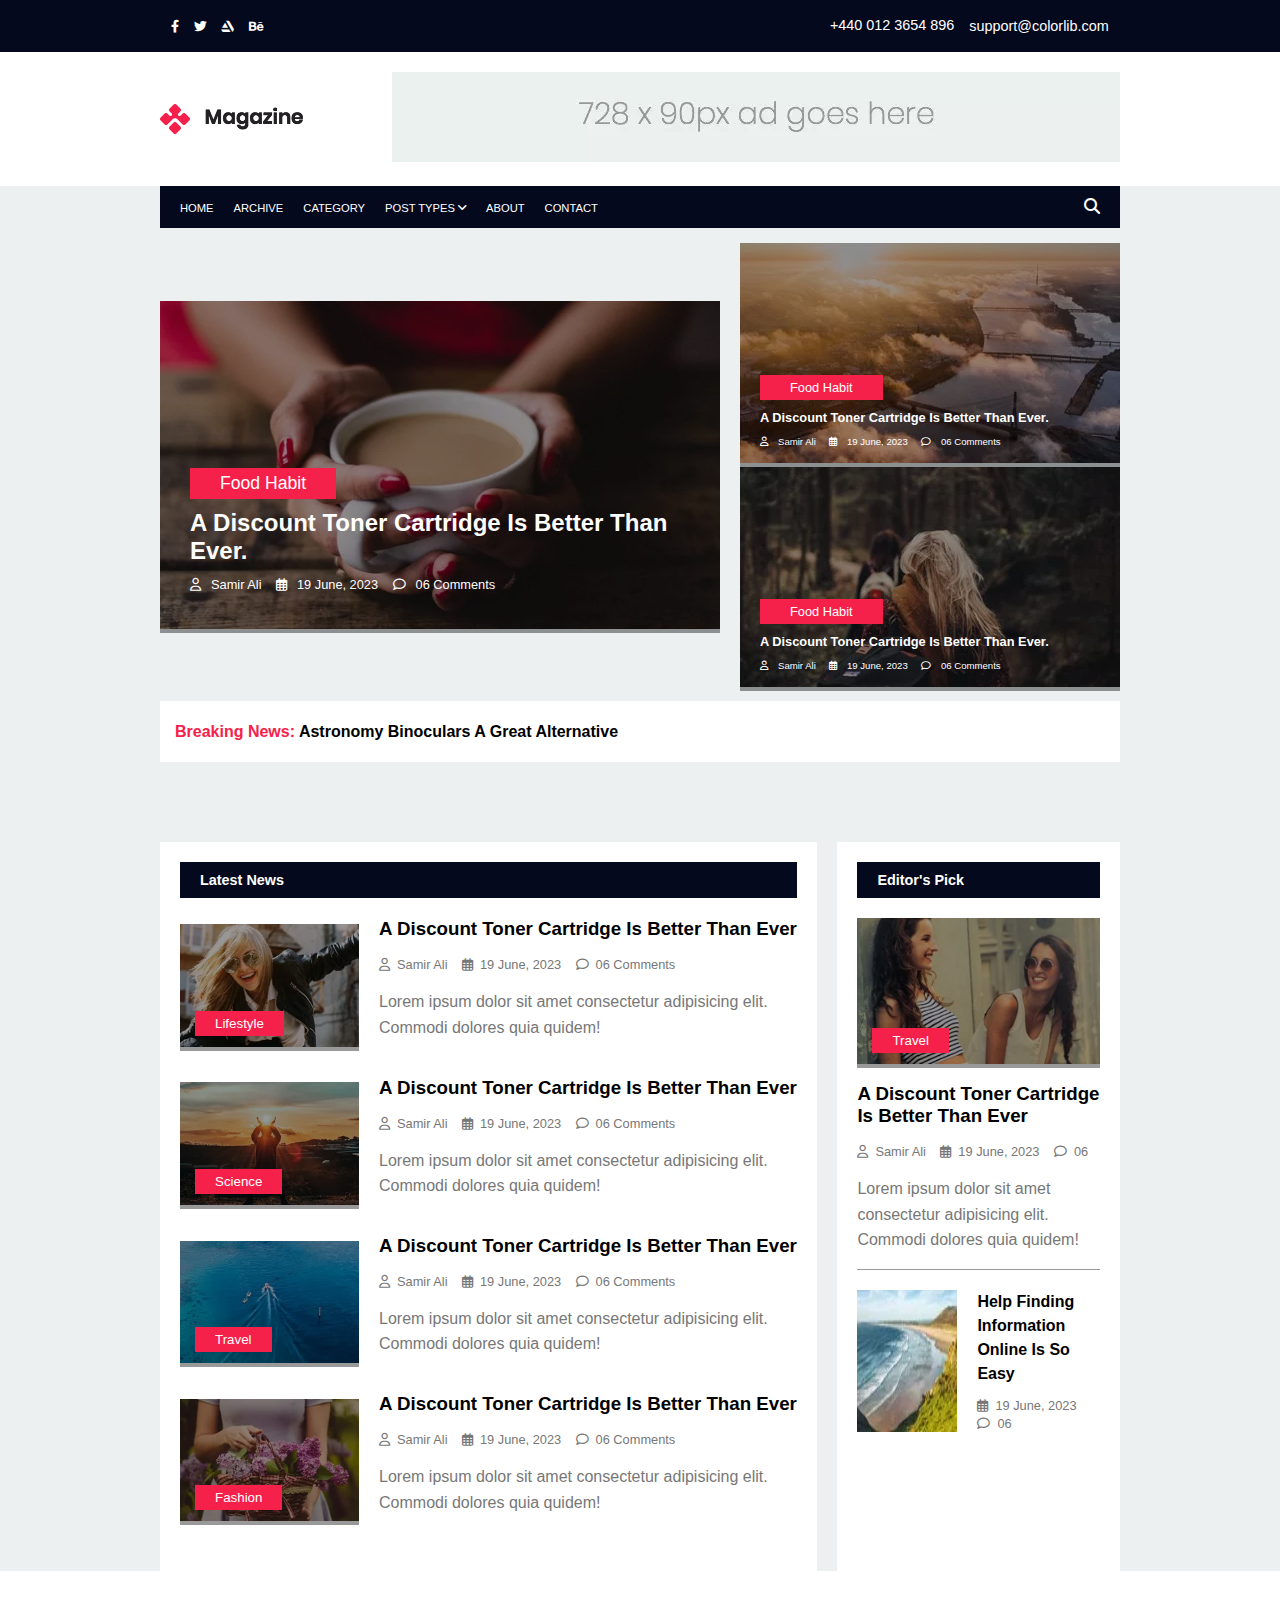
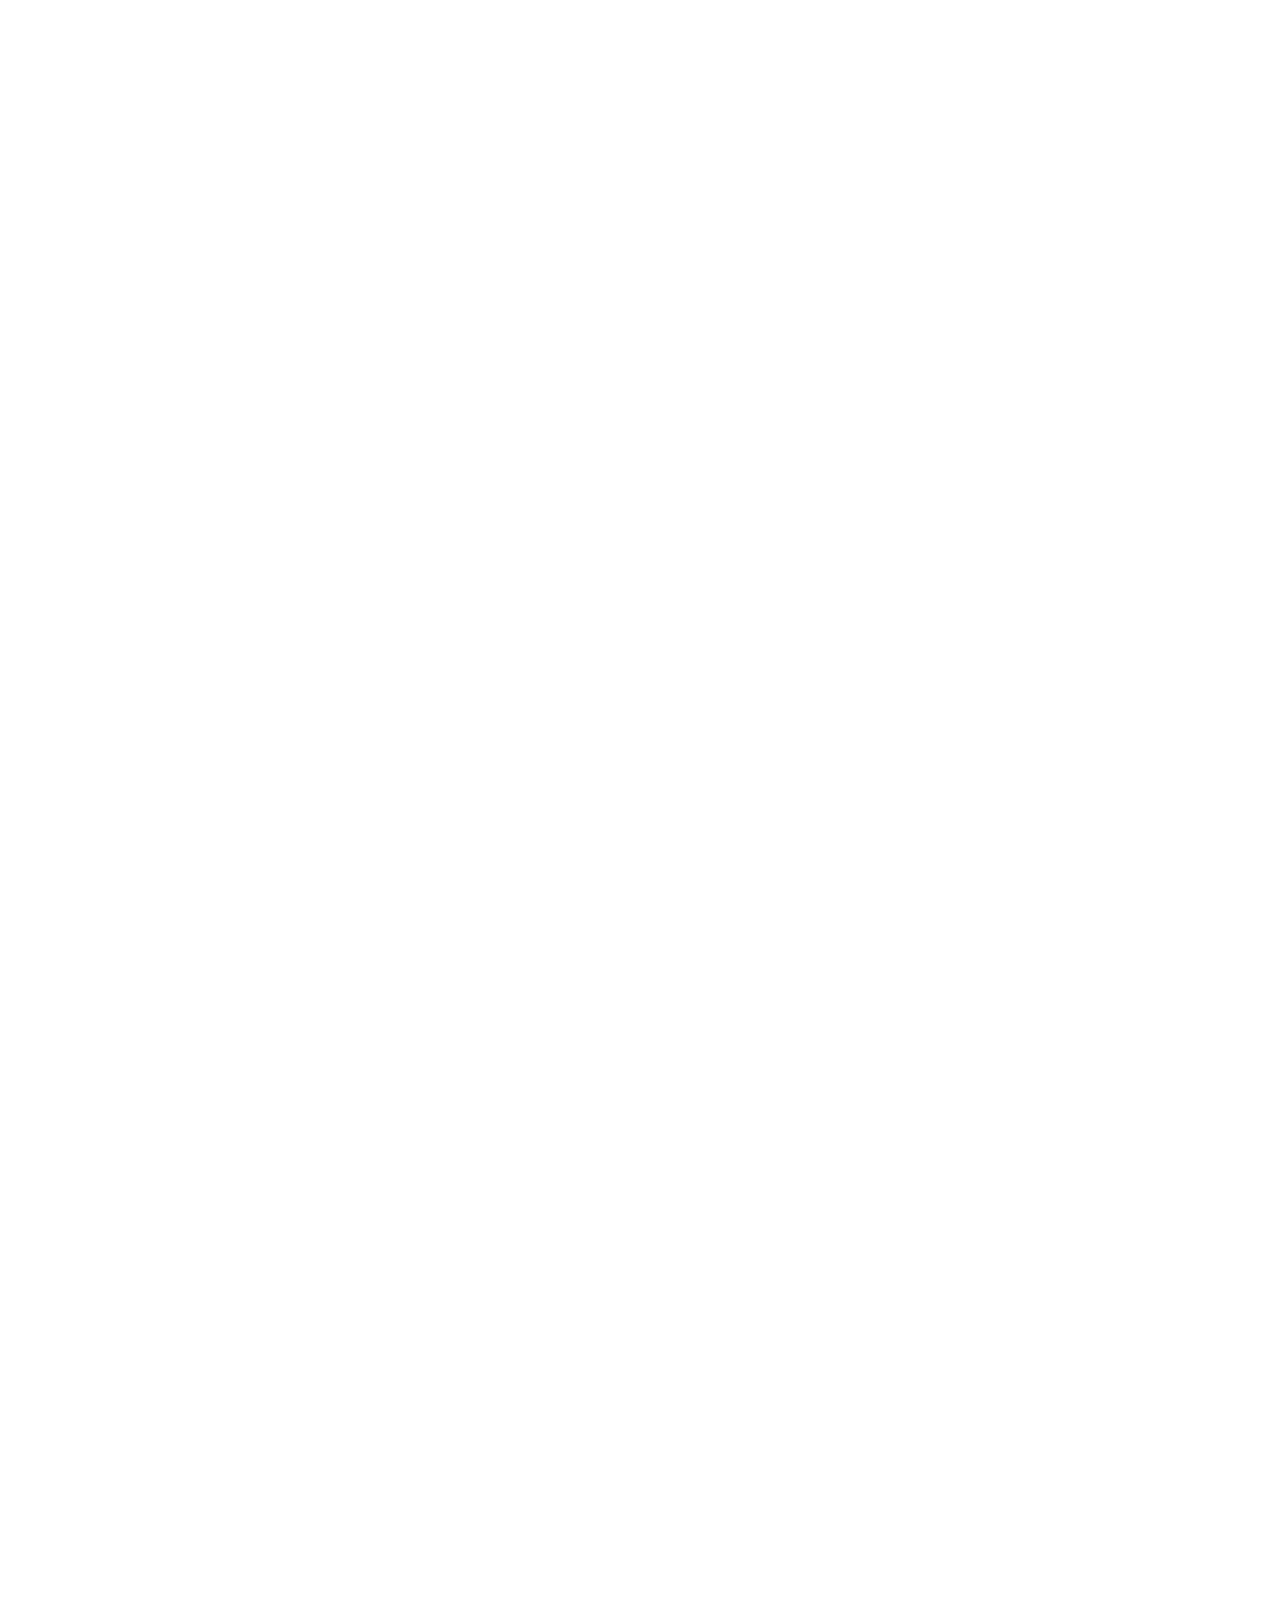
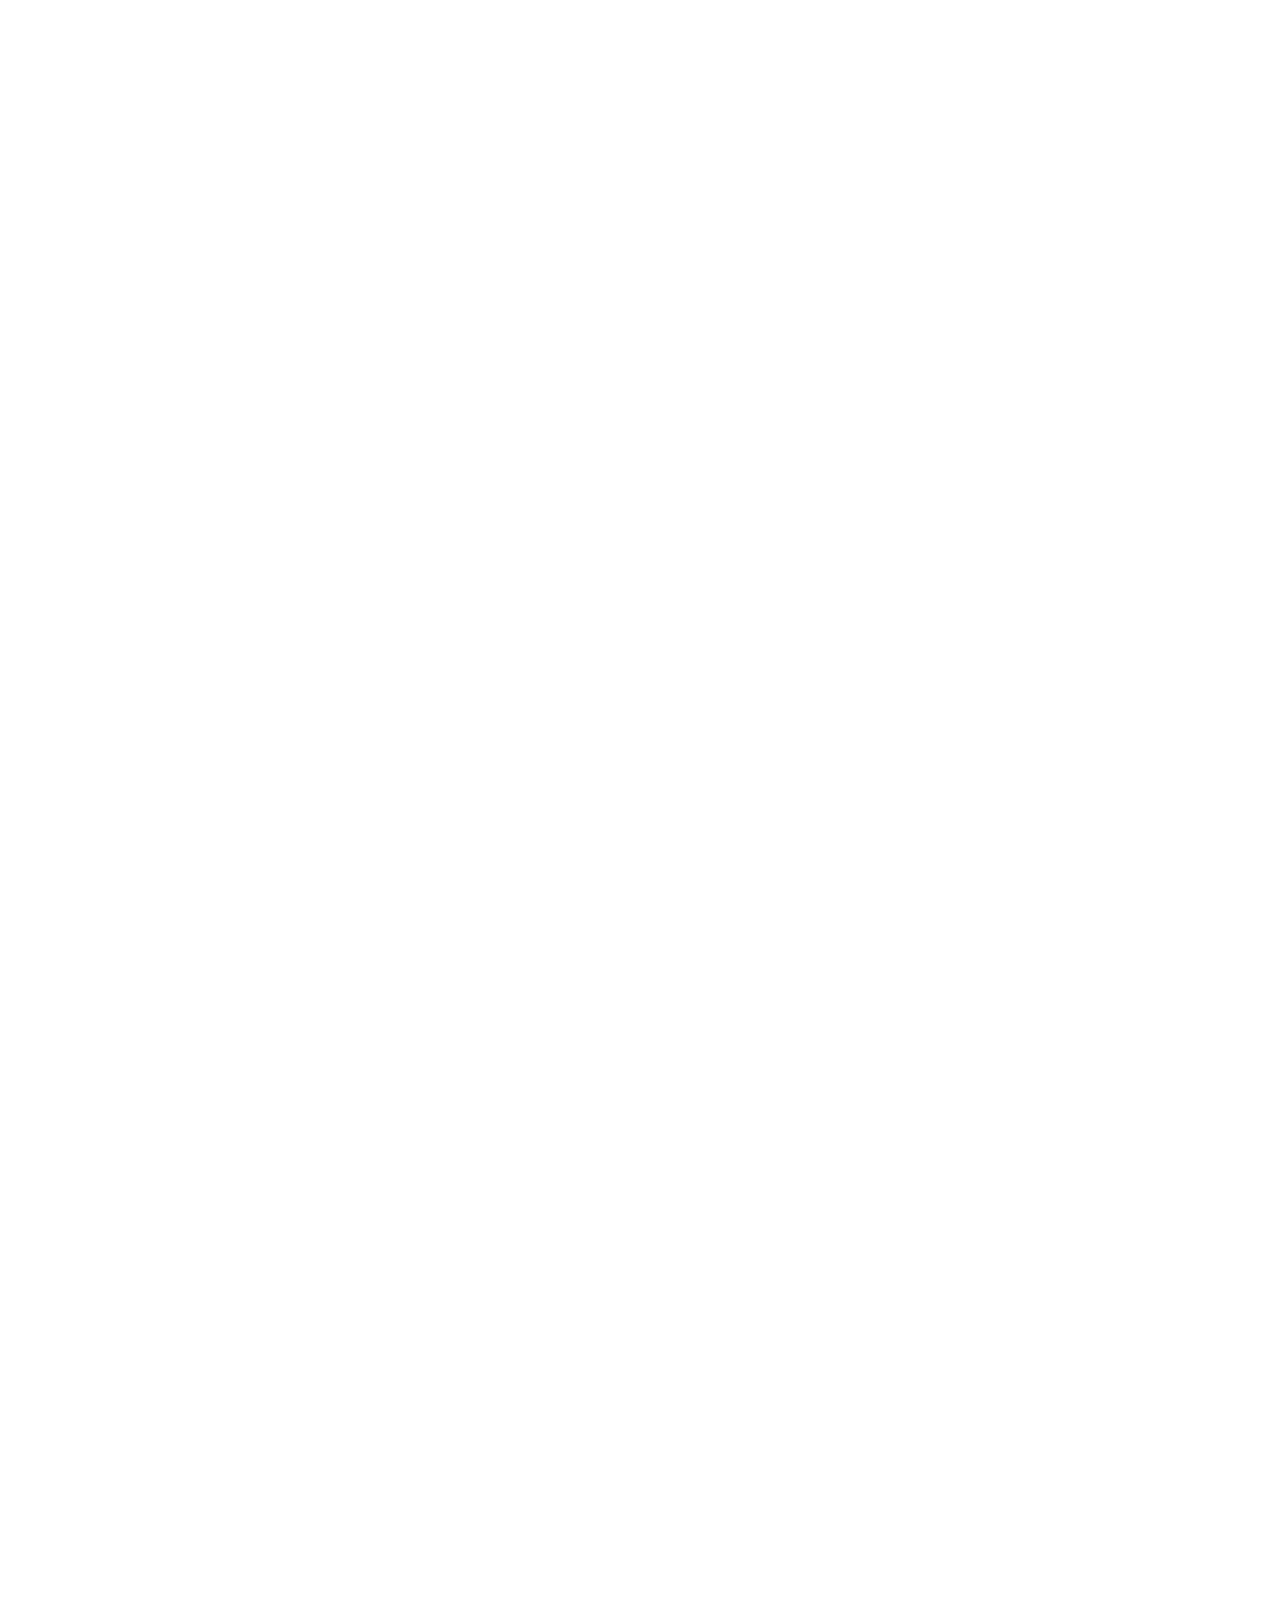
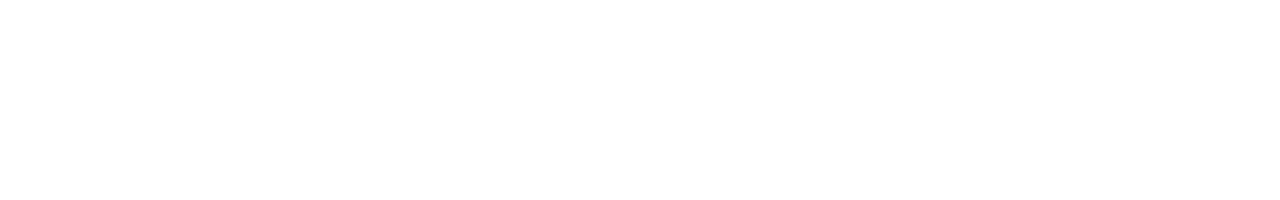
==== index.html @ 57583535 "done news" ====
<!DOCTYPE html>
<html lang="en">

<head>
    <meta charset="UTF-8">
    <meta name="viewport" content="width=device-width, initial-scale=1.0">
    <link rel="stylesheet" href="css/all.min.css">
    <link rel="stylesheet" href="css/style.css">
    <title>Magazine</title>
</head>

<body>

    <header>
        <div class="container">
            <div class="socials">
                <a href="#"><i class="fa-brands fa-facebook-f"></i></a>
                <a href="#"><i class="fa-brands fa-twitter"></i></a>
                <a href="#"><i class="fa-brands fa-artstation"></i></a>
                <a href="#"><i class="fa-brands fa-behance"></i></a>
            </div>
            <div class="reach_us">
                <p>+440 012 3654 896</p>
                <a href="#">support@colorlib.com</a>
            </div>
        </div>
    </header>

    <div class="logo">
        <div class="container">
            <img src="imgs/logo.png.webp" alt="Magazine Logo">
            <div class="banner_ad">
                <img src="imgs/banner-ad.jpg.webp" alt="Banner Ad">
            </div>
        </div>
    </div>

    <section class="about">
        <div class="container">
            <nav>
                <ul>
                    <li><a href="#">home</a></li>
                    <li><a href="#">archive</a></li>
                    <li><a href="#">category</a></li>
                    <li class="drop"><a href="#">post types <i class="fa-solid fa-angle-down"
                                style="color: #ffffff;"></i></a></li>
                    <li><a href="#">about</a></li>
                    <li><a href="#">contact</a></li>
                </ul>
                <a class="menu_burger" href="#">
                    <i class="fa-solid fa-bars" style="color: #ffffff;"></i>
                </a>
                <div class="search">
                    <a href="#"><i class="fa-solid fa-magnifying-glass" style="color: #ffffff;"></i></a>
                </div>
            </nav>
            <div class="drop_down">
                <ul>
                    <li><a href="#">standard post</a></li>
                    <li><a href="#">image post</a></li>
                    <li><a href="#">gallery post</a></li>
                    <li><a href="#">video post</a></li>
                    <li><a href="#">audio post</a></li>
                </ul>
            </div>
            <div class="image_container">
                <div class="top_1">
                    <div class="overlay"></div>
                    <img src="imgs/top-post1.jpg.webp" alt="">
                    <div class="content">
                        <button>food habit</button>
                        <h2>A Discount Toner Cartridge Is Better Than Ever.</h2>
                        <div class="info">
                            <a href="#"><i class="fa-regular fa-user" style="color: #ffffff;"></i>Samir Ali</a>
                            <a href="#"><i class="fa-regular fa-calendar-days" style="color: #ffffff;"></i>19 June,
                                2023</a>
                            <a href="#"><i class="fa-regular fa-comment" style="color: #ffffff;"></i>06 Comments</a>
                        </div>
                    </div>
                </div>
                <div class="right_section">
                    <div class="top_2">
                        <div class="overlay"></div>
                        <img src="imgs/top-post2.jpg.webp" alt="">
                        <div class="content">
                            <button>food habit</button>
                            <h2>A Discount Toner Cartridge Is Better Than Ever.</h2>
                            <div class="info">
                                <a href="#"><i class="fa-regular fa-user" style="color: #ffffff;"></i>Samir Ali</a>
                                <a href="#"><i class="fa-regular fa-calendar-days" style="color: #ffffff;"></i>19 June,
                                    2023</a>
                                <a href="#"><i class="fa-regular fa-comment" style="color: #ffffff;"></i>06 Comments</a>
                            </div>
                        </div>
                    </div>
                    <div class="top_3">
                        <div class="overlay"></div>
                        <img src="imgs/top-post3.jpg.webp" alt="">
                        <div class="content">
                            <button>food habit</button>
                            <h2>A Discount Toner Cartridge Is Better Than Ever.</h2>
                            <div class="info">
                                <a href="#"><i class="fa-regular fa-user" style="color: #ffffff;"></i>Samir Ali</a>
                                <a href="#"><i class="fa-regular fa-calendar-days" style="color: #ffffff;"></i>19 June,
                                    2023</a>
                                <a href="#"><i class="fa-regular fa-comment" style="color: #ffffff;"></i>06 Comments</a>
                            </div>
                        </div>
                    </div>
                </div>
            </div>
            <div class="breaking_news">
                <p><span>breaking news: </span>astronomy binoculars a great alternative</p>
            </div>
        </div>
    </section>

    <section class="news">
        <div class="container">
            <div class="big_news">
                <div class="latest_news">
                    <div class="heading">
                        <h3>latest news</h3>
                    </div>
                    <div class="card">
                        <div class="image">
                            <div class="overlay"></div>
                            <img src="imgs/l1.jpg.webp" alt="lifestyle">
                            <button>lifestyle</button>
                        </div>
                        <div class="content">
                            <h3>a discount toner cartridge is better than ever</h3>
                            <div class="info">
                                <a href="#"><i class="fa-regular fa-user"></i>Samir Ali</a>
                                <a href="#"><i class="fa-regular fa-calendar-days"></i>19 June,
                                    2023</a>
                                <a href="#"><i class="fa-regular fa-comment"></i>06 Comments</a>
                            </div>
                            <p>Lorem ipsum dolor sit amet consectetur adipisicing elit. Commodi dolores quia quidem!</p>
                        </div>
                    </div>
                    <div class="card">
                        <div class="image">
                            <div class="overlay"></div>
                            <img src="imgs/l2.jpg.webp" alt="lifestyle">
                            <button>science</button>
                        </div>
                        <div class="content">
                            <h3>a discount toner cartridge is better than ever</h3>
                            <div class="info">
                                <a href="#"><i class="fa-regular fa-user"></i>Samir Ali</a>
                                <a href="#"><i class="fa-regular fa-calendar-days"></i>19 June,
                                    2023</a>
                                <a href="#"><i class="fa-regular fa-comment"></i>06 Comments</a>
                            </div>
                            <p>Lorem ipsum dolor sit amet consectetur adipisicing elit. Commodi dolores quia quidem!</p>
                        </div>
                    </div>
                    <div class="card">
                        <div class="image">
                            <div class="overlay"></div>
                            <img src="imgs/l3.jpg.webp" alt="lifestyle">
                            <button>travel</button>
                        </div>
                        <div class="content">
                            <h3>a discount toner cartridge is better than ever</h3>
                            <div class="info">
                                <a href="#"><i class="fa-regular fa-user"></i>Samir Ali</a>
                                <a href="#"><i class="fa-regular fa-calendar-days"></i>19 June,
                                    2023</a>
                                <a href="#"><i class="fa-regular fa-comment"></i>06 Comments</a>
                            </div>
                            <p>Lorem ipsum dolor sit amet consectetur adipisicing elit. Commodi dolores quia quidem!</p>
                        </div>
                    </div>
                    <div class="card">
                        <div class="image">
                            <div class="overlay"></div>
                            <img src="imgs/l4.jpg.webp" alt="lifestyle">
                            <button>fashion</button>
                        </div>
                        <div class="content">
                            <h3>a discount toner cartridge is better than ever</h3>
                            <div class="info">
                                <a href="#"><i class="fa-regular fa-user"></i>Samir Ali</a>
                                <a href="#"><i class="fa-regular fa-calendar-days"></i>19 June,
                                    2023</a>
                                <a href="#"><i class="fa-regular fa-comment"></i>06 Comments</a>
                            </div>
                            <p>Lorem ipsum dolor sit amet consectetur adipisicing elit. Commodi dolores quia quidem!</p>
                        </div>
                    </div>
                </div>
            </div>
            <div class="editor_pick">
                <div class="heading">
                    <h3>editor's pick</h3>
                </div>
                <div class="intro">
                    <div class="image">
                        <div class="overlay"></div>
                        <img src="imgs/e1.jpg.webp" alt="image one">
                        <button>travel</button>
                    </div>
                    <div class="content">
                        <h3>a discount toner cartridge is better than ever</h3>
                        <div class="info">
                            <a href="#"><i class="fa-regular fa-user"></i>Samir Ali</a>
                            <a href="#"><i class="fa-regular fa-calendar-days"></i>19 June,
                                2023</a>
                            <a href="#"><i class="fa-regular fa-comment"></i>06</a>
                        </div>
                        <p>Lorem ipsum dolor sit amet consectetur adipisicing elit. Commodi dolores quia quidem!</p>
                    </div>
                </div>
                <div class="card">
                    <img src="imgs/e2.jpg.webp" alt="Image two">
                    <div class="content">
                        <h4>help finding information online is so easy</h4>
                        <div class="info">
                            <a href="#"><i class="fa-regular fa-calendar-days"></i>19 June,
                                2023</a>
                            <a href="#"><i class="fa-regular fa-comment"></i>06</a>
                        </div>
                    </div>
                </div>
            </div>
        </div>
    </section>



    <script src="js/main.js"></script>
</body>

</html>
---- css/style.css ----
header {
  background-color: #04091e;
  padding: 0 15px;
}
header .container {
  display: flex;
  justify-content: space-between;
  align-items: center;
}
header .container .socials a {
  margin-right: 10px;
  font-size: 0.8rem;
  color: white;
  transition: 0.3s;
  -webkit-transition: 0.3s;
  -moz-transition: 0.3s;
  -ms-transition: 0.3s;
  -o-transition: 0.3s;
}
header .container .socials a:hover {
  color: #f6214b;
}
header .container .reach_us {
  display: flex;
  align-items: center;
  font-size: 0.9rem;
}
header .container .reach_us p {
  margin-right: 15px;
  transition: 0.3s;
  -webkit-transition: 0.3s;
  -moz-transition: 0.3s;
  -ms-transition: 0.3s;
  -o-transition: 0.3s;
}
header .container .reach_us p:hover {
  color: #f6214b;
}
header .container .reach_us a {
  text-decoration: none;
  transition: 0.3s;
  -webkit-transition: 0.3s;
  -moz-transition: 0.3s;
  -ms-transition: 0.3s;
  -o-transition: 0.3s;
}
header .container .reach_us a:hover {
  color: #f6214b;
}
header .container .reach_us p,
header .container .reach_us a {
  color: white;
}

.logo {
  margin-top: 20px;
  margin-bottom: 20px;
}
.logo .container {
  display: flex;
  justify-content: space-between;
  align-items: center;
}

.about {
  background-color: #ecf0f1;
}
.about nav {
  position: relative;
  background-color: #04091e;
  display: flex;
  justify-content: space-between;
  align-items: center;
  padding: 0 20px 0 20px;
  margin-bottom: 15px;
  height: 42px;
}
.about nav.stick {
  position: fixed;
  top: 0;
  width: 75%;
  z-index: 9999;
}
.about nav ul {
  display: flex;
}
.about nav ul li {
  margin-right: 20px;
}
.about nav ul li a {
  color: white;
  text-transform: uppercase;
  font-size: 0.7rem;
}
.about nav .menu_burger {
  display: none;
}
.about .drop_down {
  display: none;
  background-color: white;
  width: fit-content;
  padding: 5px 15px;
  position: absolute;
  left: 27%;
  z-index: 9999;
}
.about .drop_down ul li {
  margin-bottom: 10px;
}
.about .drop_down ul li a {
  color: black;
  text-transform: capitalize;
}
.about .image_container {
  display: flex;
  justify-content: space-between;
  align-items: center;
  overflow: hidden;
}
.about .image_container .top_1 {
  margin-right: 20px;
}
.about .image_container .top_1 img {
  width: 100%;
}
.about .image_container .top_1,
.about .image_container .top_2,
.about .image_container .top_3 {
  overflow: hidden;
  position: relative;
}
.about .image_container .top_1:hover img,
.about .image_container .top_2:hover img,
.about .image_container .top_3:hover img {
  transform: scale(1.1);
  -webkit-transform: scale(1.1);
  -moz-transform: scale(1.1);
  -ms-transform: scale(1.1);
  -o-transform: scale(1.1);
}
.about .image_container .top_1 .overlay,
.about .image_container .top_2 .overlay,
.about .image_container .top_3 .overlay {
  position: absolute;
  inset: 0;
  background-color: rgba(0, 0, 0, 0.4);
}
.about .image_container .top_2 .content,
.about .image_container .top_3 .content {
  font-size: 0.7rem;
  bottom: 20px;
  left: 20px;
}
.about .image_container .top_2 .content button,
.about .image_container .top_3 .content button {
  font-size: 0.8rem;
}
.about .image_container .top_2 .content h2,
.about .image_container .top_3 .content h2 {
  font-size: 0.8rem;
}
.about .image_container .top_2 .content .info a,
.about .image_container .top_3 .content .info a {
  font-size: 0.6rem;
}
.about .image_container img {
  transition: 0.3s;
  -webkit-transition: 0.3s;
  -moz-transition: 0.3s;
  -ms-transition: 0.3s;
  -o-transition: 0.3s;
  height: 100%;
}
.about .image_container .content {
  position: absolute;
  bottom: 40px;
  left: 30px;
  color: white;
}
.about .image_container .content button {
  text-decoration: 300;
  background-color: #f6214b;
  color: white;
  border: none;
  padding: 5px 30px;
  text-transform: capitalize;
  font-size: 1.1rem;
  font-weight: 100;
}
.about .image_container .content h2 {
  margin-top: 10px;
  margin-bottom: 10px;
}
.about .image_container .content .info a {
  color: white;
  margin-right: 10px;
  font-size: 0.8rem;
}
.about .image_container .content .info a i {
  margin-right: 10px;
}
.about .breaking_news {
  background-color: white;
  padding: 2px 15px;
  margin-top: 10px;
}
.about .breaking_news p {
  text-transform: capitalize;
  font-weight: 600;
}
.about .breaking_news p span {
  color: #f6214b;
}

.news {
  background-color: #ecf0f1;
  padding-top: 80px;
}
.news .container {
  display: flex;
  justify-content: space-between;
}
.news .container .big_news {
  margin-right: 20px;
  width: 70%;
}
.news .container .big_news .latest_news {
  background-color: white;
  padding: 20px;
}
.news .container .big_news .latest_news .heading {
  background-color: #04091e;
  padding: 10px 20px;
  margin-bottom: 20px;
}
.news .container .big_news .latest_news .heading h3 {
  color: white;
  text-transform: capitalize;
  font-size: 0.9rem;
}
.news .container .big_news .latest_news .card {
  display: flex;
  align-items: center;
  margin-bottom: 20px;
}
.news .container .big_news .latest_news .card .image {
  margin-right: 20px;
  position: relative;
  overflow: hidden;
}
.news .container .big_news .latest_news .card .image img {
  width: 100%;
  height: 100%;
  transition: 0.3s;
  -webkit-transition: 0.3s;
  -moz-transition: 0.3s;
  -ms-transition: 0.3s;
  -o-transition: 0.3s;
}
.news .container .big_news .latest_news .card .image .overlay {
  position: absolute;
  inset: 0;
  background-color: rgba(0, 0, 0, 0.4);
}
.news .container .big_news .latest_news .card .image button {
  position: absolute;
  left: 15px;
  bottom: 15px;
  color: white;
  text-transform: capitalize;
  background-color: #f6214b;
  border: none;
  padding: 5px 20px;
  cursor: pointer;
}
.news .container .big_news .latest_news .card .content h3 {
  text-transform: capitalize;
  transition: 0.3s;
  -webkit-transition: 0.3s;
  -moz-transition: 0.3s;
  -ms-transition: 0.3s;
  -o-transition: 0.3s;
  cursor: pointer;
  margin-bottom: 15px;
}
.news .container .big_news .latest_news .card .content h3:hover {
  color: #f6214b;
}
.news .container .big_news .latest_news .card .content .info a {
  color: #777;
  font-size: 0.8rem;
  margin-right: 10px;
}
.news .container .big_news .latest_news .card .content .info a i {
  margin-right: 7px;
}
.news .container .big_news .latest_news .card .content p {
  color: #777;
}
.news .container .big_news .latest_news .card:hover img {
  transform: scale(1.1);
  -webkit-transform: scale(1.1);
  -moz-transform: scale(1.1);
  -ms-transform: scale(1.1);
  -o-transform: scale(1.1);
}
.news .container .editor_pick {
  background-color: white;
  padding: 20px;
  width: 30%;
}
.news .container .editor_pick .heading {
  background-color: #04091e;
  padding: 10px 20px;
  margin-bottom: 20px;
}
.news .container .editor_pick .heading h3 {
  color: white;
  text-transform: capitalize;
  font-size: 0.9rem;
}
.news .container .editor_pick .intro {
  border-bottom: 1px solid rgba(0, 0, 0, 0.4);
}
.news .container .editor_pick .intro .image {
  position: relative;
  overflow: hidden;
}
.news .container .editor_pick .intro .image .overlay {
  position: absolute;
  inset: 0;
  background-color: rgba(0, 0, 0, 0.4);
}
.news .container .editor_pick .intro .image img {
  width: 100%;
  transition: 0.3s;
  -webkit-transition: 0.3s;
  -moz-transition: 0.3s;
  -ms-transition: 0.3s;
  -o-transition: 0.3s;
  overflow: hidden;
}
.news .container .editor_pick .intro .image button {
  position: absolute;
  left: 15px;
  bottom: 15px;
  text-transform: capitalize;
  color: white;
  background-color: #f6214b;
  border: none;
  padding: 5px 20px;
  cursor: pointer;
}
.news .container .editor_pick .intro .image:hover img {
  transform: scale(1.1);
  -webkit-transform: scale(1.1);
  -moz-transform: scale(1.1);
  -ms-transform: scale(1.1);
  -o-transform: scale(1.1);
}
.news .container .editor_pick .intro .content h3 {
  cursor: pointer;
  transition: 0.3s;
  -webkit-transition: 0.3s;
  -moz-transition: 0.3s;
  -ms-transition: 0.3s;
  -o-transition: 0.3s;
  text-transform: capitalize;
  margin: 15px 0;
}
.news .container .editor_pick .intro .content h3:hover {
  color: #f6214b;
}
.news .container .editor_pick .intro .content .info a {
  font-size: 0.8rem;
  color: #777;
  margin-right: 10px;
}
.news .container .editor_pick .intro .content .info a i {
  margin-right: 7px;
}
.news .container .editor_pick .intro .content p {
  color: #777;
}
.news .container .editor_pick .card {
  margin-top: 20px;
  display: flex;
}
.news .container .editor_pick .card img {
  margin-right: 20px;
}
.news .container .editor_pick .card .content h4 {
  text-transform: capitalize;
  transition: 0.3s;
  -webkit-transition: 0.3s;
  -moz-transition: 0.3s;
  -ms-transition: 0.3s;
  -o-transition: 0.3s;
  cursor: pointer;
  line-height: 1.5;
  margin-bottom: 10px;
}
.news .container .editor_pick .card .content h4:hover {
  color: #f6214b;
}
.news .container .editor_pick .card .content .info a {
  color: #777;
  font-size: 0.8rem;
  margin-right: 10px;
}
.news .container .editor_pick .card .content .info a i {
  margin-right: 7px;
}

.active {
  display: block !important;
}

@media (max-width: 1190px) {
  .logo .container {
    flex-direction: column;
  }
  .logo .container .banner_ad {
    margin-top: 20px;
  }
  .about .image_container {
    flex-direction: column;
  }
  .about .image_container .top_1 {
    margin-bottom: 20px;
    margin-right: 0;
  }
  .about .image_container .right_section {
    display: flex;
    justify-content: center;
    align-items: center;
  }
  .about .image_container .right_section .top_2 {
    margin-right: 10px;
  }
  .about .image_container .top_1,
  .about .image_container .top_2,
  .about .image_container .top_3 {
    width: 80%;
  }
}
@media (max-width: 1000px) {
  .about .image_container .right_section {
    flex-direction: column;
  }
  .about .image_container .right_section .top_2,
  .about .image_container .right_section .top_3 {
    width: 100%;
  }
  .about .image_container .right_section .top_2 {
    margin-right: 0;
    margin-bottom: 10px;
  }
  .news .container {
    flex-direction: column;
  }
  .news .container .big_news {
    width: 100%;
  }
  .news .container .big_news .latest_news .card {
    flex-direction: column;
  }
  .news .container .big_news .latest_news .card .image {
    width: 100%;
  }
  .news .container .big_news .latest_news .card .content h3 {
    margin-top: 20px;
  }
  .news .container .editor_pick {
    width: 100%;
  }
}
@media (max-width: 750px) {
  :root {
    font-size: 13px;
  }
  .logo .container .banner_ad img {
    width: 500px;
  }
}
@media (max-width: 611px) {
  :root {
    font-size: 10px;
  }
  .about nav ul {
    display: none;
  }
  .about nav .menu_burger {
    display: block;
  }
}
@media (max-width: 500px) {
  .logo .container .banner_ad img {
    width: 200px;
  }
}
* {
  box-sizing: border-box;
}

body {
  margin: 0;
  height: 5000px;
  font-family: "Open Sans", sans-serif;
}

.container {
  max-width: 75%;
  margin: auto;
}

a {
  text-decoration: none;
}

ul {
  list-style: none;
  padding: 0;
}

h1,
h2,
h3,
h4,
h5 {
  margin: 0;
}

p {
  line-height: 1.6;
}

@media (max-width: 1199px) {
  .container {
    max-width: 85%;
  }
  .about nav.stick {
    width: 85%;
  }
}
@media (max-width: 570px) {
  .container {
    max-width: 100%;
  }
  .about nav.stick {
    width: 100%;
  }
}

/*# sourceMappingURL=style.css.map */
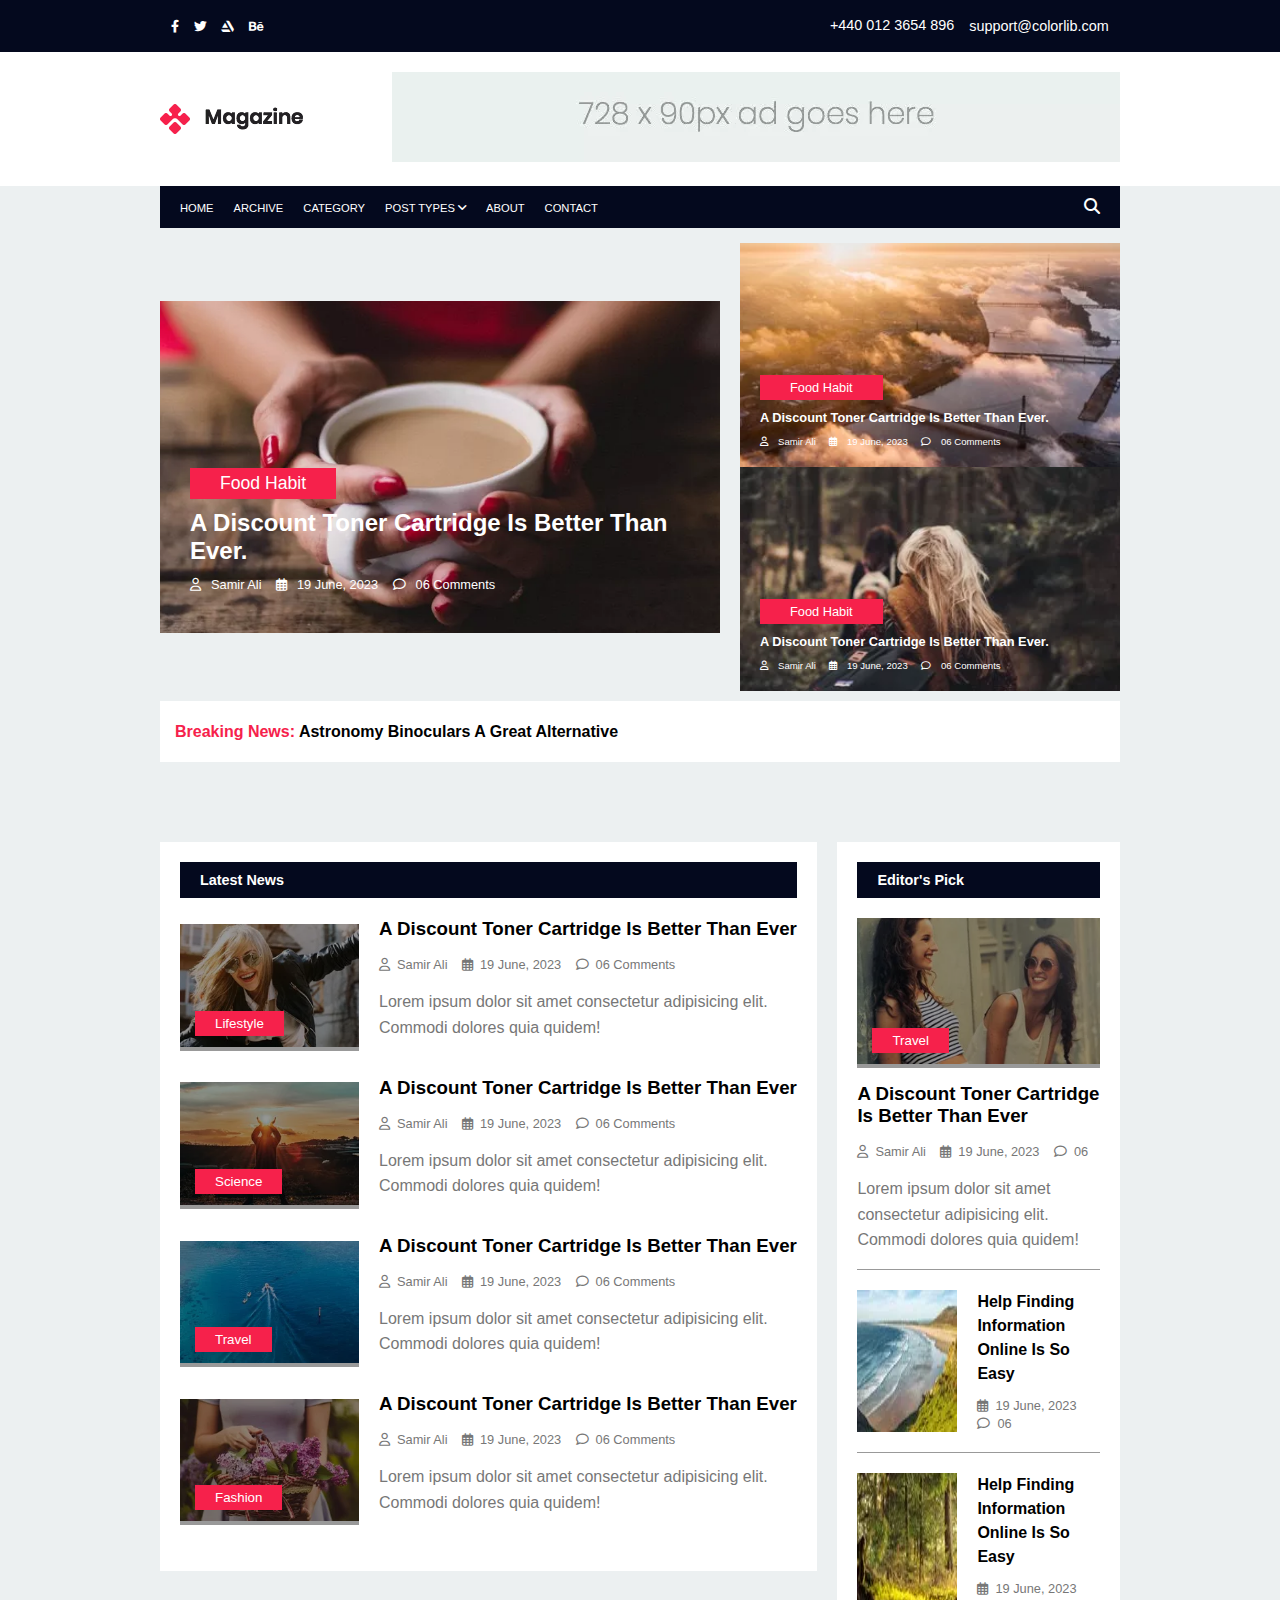
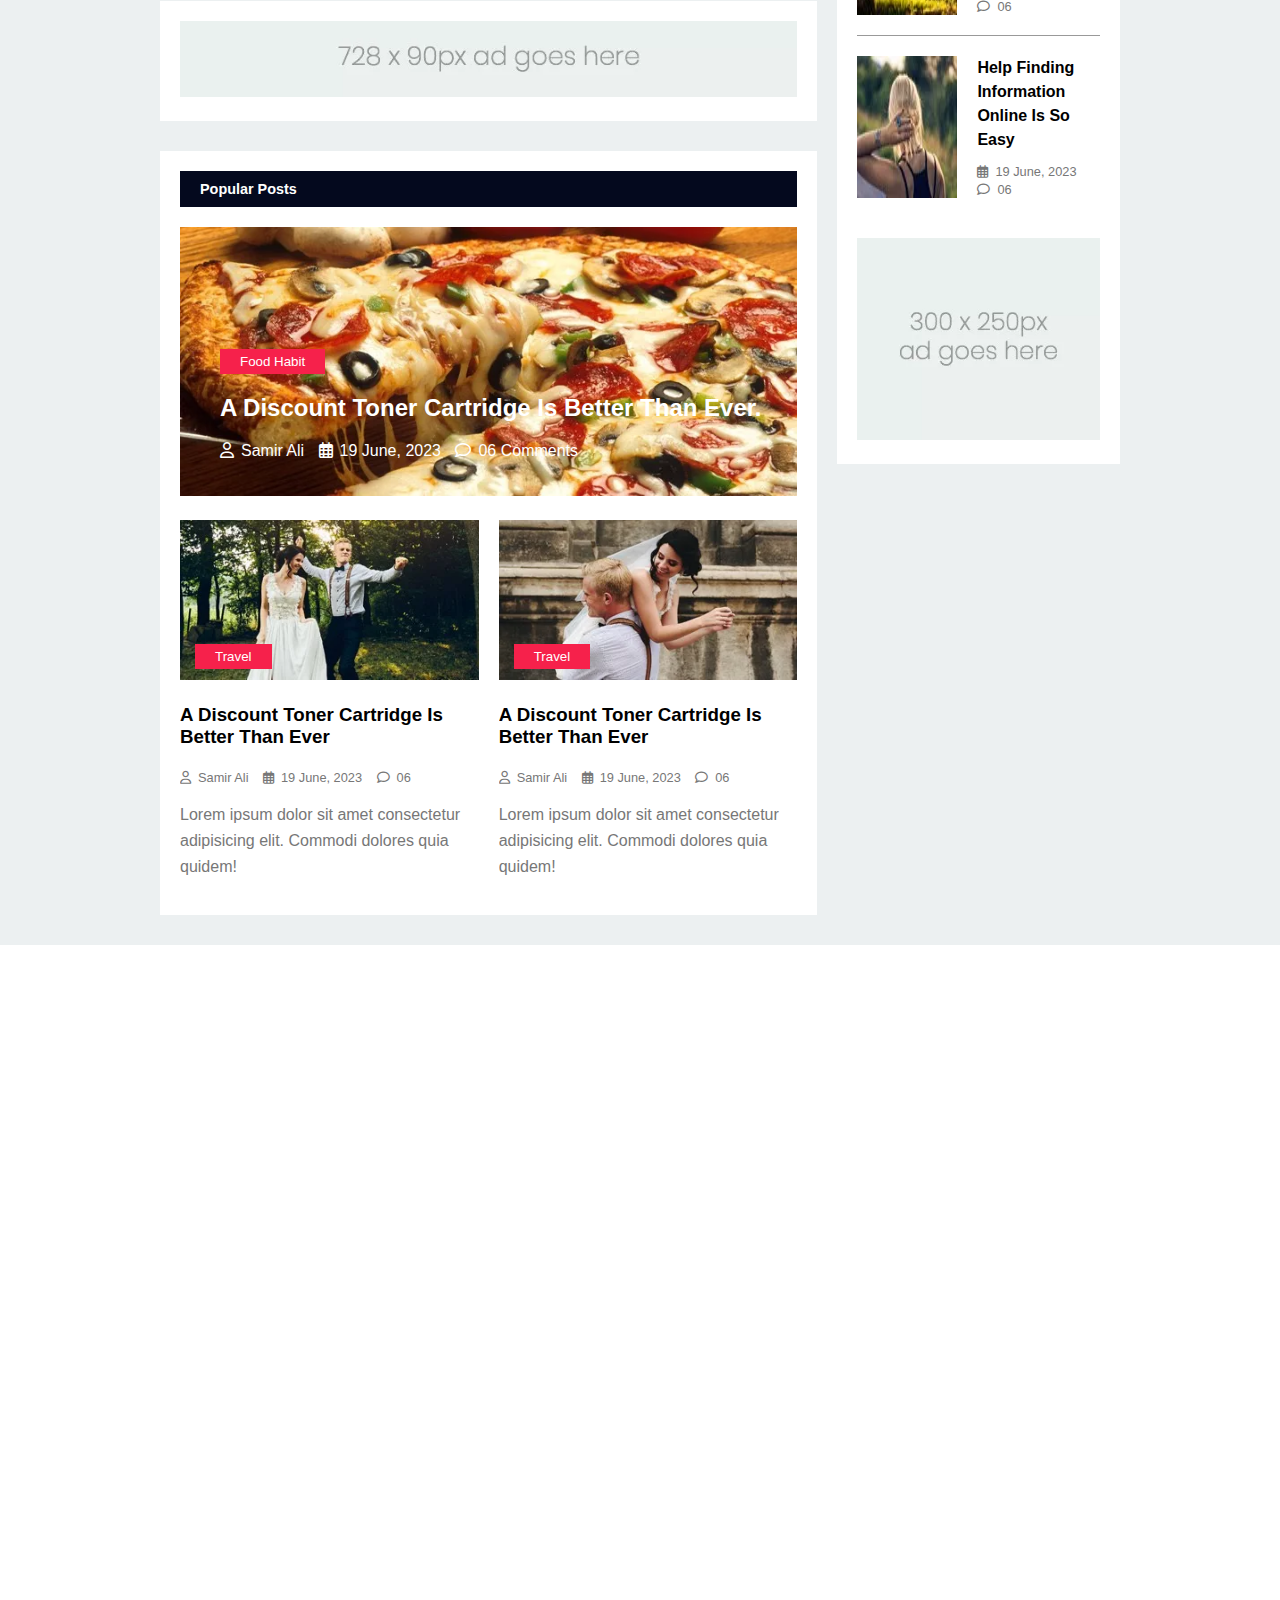
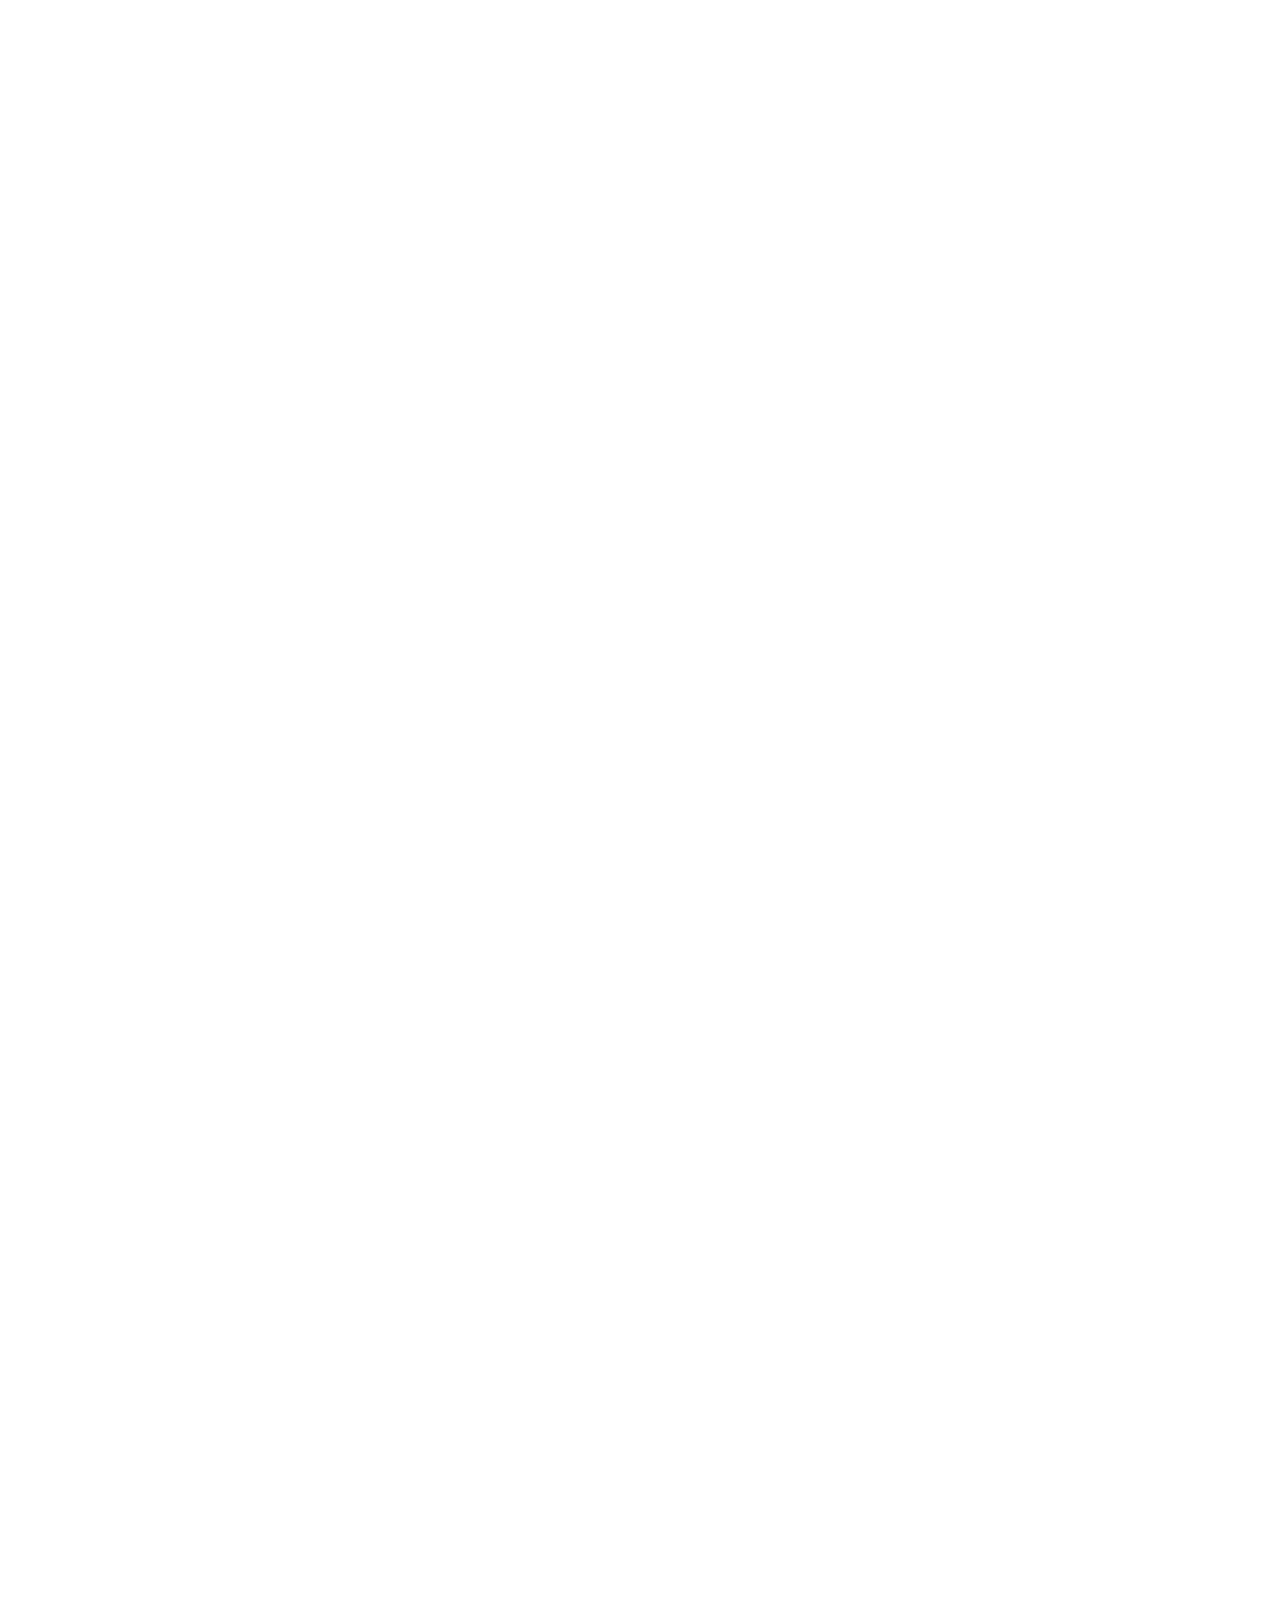
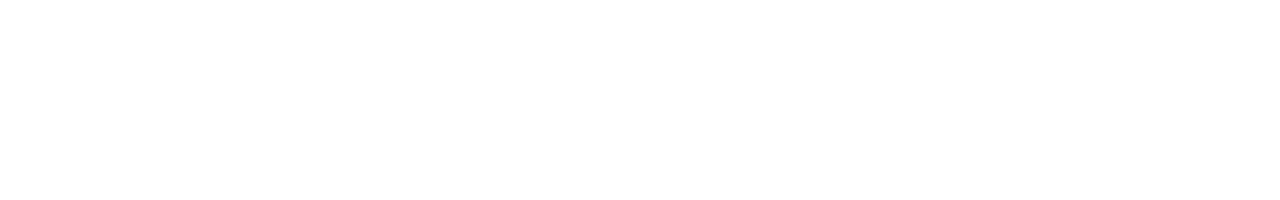
==== commit 3fe7f866: "Done Popular Posts" ====
--- a/index.html
+++ b/index.html
@@ -191,6 +191,69 @@
                         </div>
                     </div>
                 </div>
+                <div class="ad_banner">
+                    <div class="image">
+                        <img src="imgs/banner-ad.jpg.webp" alt="ad_banner">
+                    </div>
+                </div>
+                <div class="popular_posts">
+                    <div class="heading">
+                        <h3>popular posts</h3>
+                    </div>
+                    <div class="image_container">
+                        <div class="pizza">
+                            <img src="imgs/f1.jpg.webp" alt="Pizza">
+                            <div class="content">
+                                <button>food habit</button>
+                                <h2>A Discount Toner Cartridge Is Better Than Ever.</h2>
+                                <div class="info">
+                                    <a href="#"><i class="fa-regular fa-user"></i>Samir Ali</a>
+                                    <a href="#"><i class="fa-regular fa-calendar-days"></i>19
+                                        June,
+                                        2023</a>
+                                    <a href="#"><i class="fa-regular fa-comment"></i>06
+                                        Comments</a>
+                                </div>
+                            </div>
+                        </div>
+                        <div class="marriage">
+                            <div class="marriage_one">
+                                <div class="image">
+                                    <img src="imgs/f2.jpg.webp" alt="marriage_one">
+                                    <button>travel</button>
+                                </div>
+                                <div class="content">
+                                    <h3>a discount toner cartridge is better than ever</h3>
+                                    <div class="info">
+                                        <a href="#"><i class="fa-regular fa-user"></i>Samir Ali</a>
+                                        <a href="#"><i class="fa-regular fa-calendar-days"></i>19 June,
+                                            2023</a>
+                                        <a href="#"><i class="fa-regular fa-comment"></i>06</a>
+                                    </div>
+                                    <p>Lorem ipsum dolor sit amet consectetur adipisicing elit. Commodi dolores quia
+                                        quidem!</p>
+                                </div>
+                            </div>
+                            <div class="marriage_two">
+                                <div class="image">
+                                    <img src="imgs/f3.jpg.webp" alt="marriage_two">
+                                    <button>travel</button>
+                                </div>
+                                <div class="content">
+                                    <h3>a discount toner cartridge is better than ever</h3>
+                                    <div class="info">
+                                        <a href="#"><i class="fa-regular fa-user"></i>Samir Ali</a>
+                                        <a href="#"><i class="fa-regular fa-calendar-days"></i>19 June,
+                                            2023</a>
+                                        <a href="#"><i class="fa-regular fa-comment"></i>06</a>
+                                    </div>
+                                    <p>Lorem ipsum dolor sit amet consectetur adipisicing elit. Commodi dolores quia
+                                        quidem!</p>
+                                </div>
+                            </div>
+                        </div>
+                    </div>
+                </div>
             </div>
             <div class="editor_pick">
                 <div class="heading">
@@ -213,15 +276,44 @@
                         <p>Lorem ipsum dolor sit amet consectetur adipisicing elit. Commodi dolores quia quidem!</p>
                     </div>
                 </div>
-                <div class="card">
-                    <img src="imgs/e2.jpg.webp" alt="Image two">
-                    <div class="content">
-                        <h4>help finding information online is so easy</h4>
-                        <div class="info">
-                            <a href="#"><i class="fa-regular fa-calendar-days"></i>19 June,
-                                2023</a>
-                            <a href="#"><i class="fa-regular fa-comment"></i>06</a>
-                        </div>
+                <div class="cards">
+                    <div class="card">
+                        <img src="imgs/e2.jpg.webp" alt="Image two">
+                        <div class="content">
+                            <h4>help finding information online is so easy</h4>
+                            <div class="info">
+                                <a href="#"><i class="fa-regular fa-calendar-days"></i>19 June,
+                                    2023</a>
+                                <a href="#"><i class="fa-regular fa-comment"></i>06</a>
+                            </div>
+                        </div>
+                    </div>
+                    <div class="card">
+                        <img src="imgs/e3.jpg.webp" alt="Image two">
+                        <div class="content">
+                            <h4>help finding information online is so easy</h4>
+                            <div class="info">
+                                <a href="#"><i class="fa-regular fa-calendar-days"></i>19 June,
+                                    2023</a>
+                                <a href="#"><i class="fa-regular fa-comment"></i>06</a>
+                            </div>
+                        </div>
+                    </div>
+                    <div class="card">
+                        <img src="imgs/e4.jpg.webp" alt="Image two">
+                        <div class="content">
+                            <h4>help finding information online is so easy</h4>
+                            <div class="info">
+                                <a href="#"><i class="fa-regular fa-calendar-days"></i>19 June,
+                                    2023</a>
+                                <a href="#"><i class="fa-regular fa-comment"></i>06</a>
+                            </div>
+                        </div>
+                    </div>
+                </div>
+                <div class="side_ad">
+                    <div class="ad">
+                        <img src="imgs/sidebar-ads.jpg.webp" alt="side_ad">
                     </div>
                 </div>
             </div>
--- a/css/style.css
+++ b/css/style.css
@@ -122,6 +122,11 @@
 }
 .about .image_container .top_1 img {
   width: 100%;
+  transform: scale(1.1);
+  -webkit-transform: scale(1.1);
+  -moz-transform: scale(1.1);
+  -ms-transform: scale(1.1);
+  -o-transform: scale(1.1);
 }
 .about .image_container .top_1,
 .about .image_container .top_2,
@@ -132,11 +137,11 @@
 .about .image_container .top_1:hover img,
 .about .image_container .top_2:hover img,
 .about .image_container .top_3:hover img {
-  transform: scale(1.1);
-  -webkit-transform: scale(1.1);
-  -moz-transform: scale(1.1);
-  -ms-transform: scale(1.1);
-  -o-transform: scale(1.1);
+  transform: scale(1.2);
+  -webkit-transform: scale(1.2);
+  -moz-transform: scale(1.2);
+  -ms-transform: scale(1.2);
+  -o-transform: scale(1.2);
 }
 .about .image_container .top_1 .overlay,
 .about .image_container .top_2 .overlay,
@@ -164,12 +169,17 @@
   font-size: 0.6rem;
 }
 .about .image_container img {
+  transform: scale(1.1);
   transition: 0.3s;
   -webkit-transition: 0.3s;
   -moz-transition: 0.3s;
   -ms-transition: 0.3s;
   -o-transition: 0.3s;
   height: 100%;
+  -webkit-transform: scale(1.1);
+  -moz-transform: scale(1.1);
+  -ms-transform: scale(1.1);
+  -o-transform: scale(1.1);
 }
 .about .image_container .content {
   position: absolute;
@@ -304,10 +314,132 @@
   -ms-transform: scale(1.1);
   -o-transform: scale(1.1);
 }
+.news .container .big_news .ad_banner {
+  padding: 20px;
+  background-color: white;
+  margin: 30px 0;
+}
+.news .container .big_news .ad_banner .image img {
+  max-width: 100%;
+}
+.news .container .big_news .popular_posts {
+  padding: 20px;
+  background-color: white;
+  margin-bottom: 30px;
+}
+.news .container .big_news .popular_posts .heading {
+  background-color: #04091e;
+  padding: 10px 20px;
+  margin-bottom: 20px;
+}
+.news .container .big_news .popular_posts .heading h3 {
+  text-transform: capitalize;
+  color: white;
+  font-size: 0.9rem;
+}
+.news .container .big_news .popular_posts .image_container .pizza {
+  position: relative;
+  overflow: hidden;
+  margin-bottom: 20px;
+}
+.news .container .big_news .popular_posts .image_container .pizza img {
+  width: 100%;
+  transition: 0.3s;
+  -webkit-transition: 0.3s;
+  -moz-transition: 0.3s;
+  -ms-transition: 0.3s;
+  -o-transition: 0.3s;
+}
+.news .container .big_news .popular_posts .image_container .pizza .content {
+  position: absolute;
+  left: 40px;
+  bottom: 40px;
+}
+.news .container .big_news .popular_posts .image_container .pizza .content button {
+  background-color: #f6214b;
+  text-transform: capitalize;
+  color: white;
+  border: none;
+  padding: 5px 20px;
+}
+.news .container .big_news .popular_posts .image_container .pizza .content h2 {
+  text-transform: capitalize;
+  color: white;
+  margin: 20px 0;
+}
+.news .container .big_news .popular_posts .image_container .pizza .content .info a {
+  margin-right: 10px;
+  color: white;
+}
+.news .container .big_news .popular_posts .image_container .pizza .content .info a i {
+  margin-right: 7px;
+}
+.news .container .big_news .popular_posts .image_container .pizza:hover img {
+  transform: scale(1.1);
+  -webkit-transform: scale(1.1);
+  -moz-transform: scale(1.1);
+  -ms-transform: scale(1.1);
+  -o-transform: scale(1.1);
+}
+.news .container .big_news .popular_posts .image_container .marriage {
+  display: flex;
+  justify-content: space-between;
+}
+.news .container .big_news .popular_posts .image_container .marriage .marriage_one {
+  margin-right: 20px;
+}
+.news .container .big_news .popular_posts .image_container .marriage > div {
+  position: relative;
+  overflow: hidden;
+}
+.news .container .big_news .popular_posts .image_container .marriage > div .image {
+  position: relative;
+}
+.news .container .big_news .popular_posts .image_container .marriage > div .image img {
+  width: 100%;
+  transition: 0.3s;
+  -webkit-transition: 0.3s;
+  -moz-transition: 0.3s;
+  -ms-transition: 0.3s;
+  -o-transition: 0.3s;
+}
+.news .container .big_news .popular_posts .image_container .marriage > div .image button {
+  position: absolute;
+  left: 15px;
+  bottom: 15px;
+  background-color: #f6214b;
+  color: white;
+  border: none;
+  padding: 5px 20px;
+  text-transform: capitalize;
+}
+.news .container .big_news .popular_posts .image_container .marriage > div:hover img {
+  transform: scale(1.1);
+  -webkit-transform: scale(1.1);
+  -moz-transform: scale(1.1);
+  -ms-transform: scale(1.1);
+  -o-transform: scale(1.1);
+}
+.news .container .big_news .popular_posts .image_container .marriage > div .content h3 {
+  text-transform: capitalize;
+  margin: 20px 0;
+}
+.news .container .big_news .popular_posts .image_container .marriage > div .content .info a {
+  color: #777;
+  font-size: 0.8rem;
+  margin-right: 10px;
+}
+.news .container .big_news .popular_posts .image_container .marriage > div .content .info a i {
+  margin-right: 7px;
+}
+.news .container .big_news .popular_posts .image_container .marriage > div .content p {
+  color: #777;
+}
 .news .container .editor_pick {
   background-color: white;
   padding: 20px;
   width: 30%;
+  height: fit-content;
 }
 .news .container .editor_pick .heading {
   background-color: #04091e;
@@ -385,6 +517,11 @@
 .news .container .editor_pick .card {
   margin-top: 20px;
   display: flex;
+  margin-bottom: 20px;
+  padding-bottom: 20px;
+}
+.news .container .editor_pick .card:not(:last-child) {
+  border-bottom: 1px solid rgba(0, 0, 0, 0.4);
 }
 .news .container .editor_pick .card img {
   margin-right: 20px;
@@ -411,6 +548,9 @@
 .news .container .editor_pick .card .content .info a i {
   margin-right: 7px;
 }
+.news .container .editor_pick .side_ad .ad img {
+  max-width: 100%;
+}
 
 .active {
   display: block !important;
@@ -467,6 +607,7 @@
   }
   .news .container .big_news .latest_news .card .image {
     width: 100%;
+    margin-right: 0;
   }
   .news .container .big_news .latest_news .card .content h3 {
     margin-top: 20px;
@@ -481,6 +622,15 @@
   }
   .logo .container .banner_ad img {
     width: 500px;
+  }
+  .news .big_news .popular_posts .image_container .marriage {
+    flex-direction: column;
+  }
+  .news .big_news .popular_posts .image_container .marriage .marriage_one {
+    margin-right: 0 !important;
+  }
+  .news .big_news .popular_posts .image_container .marriage .marriage_one > div {
+    width: 100%;
   }
 }
 @media (max-width: 611px) {
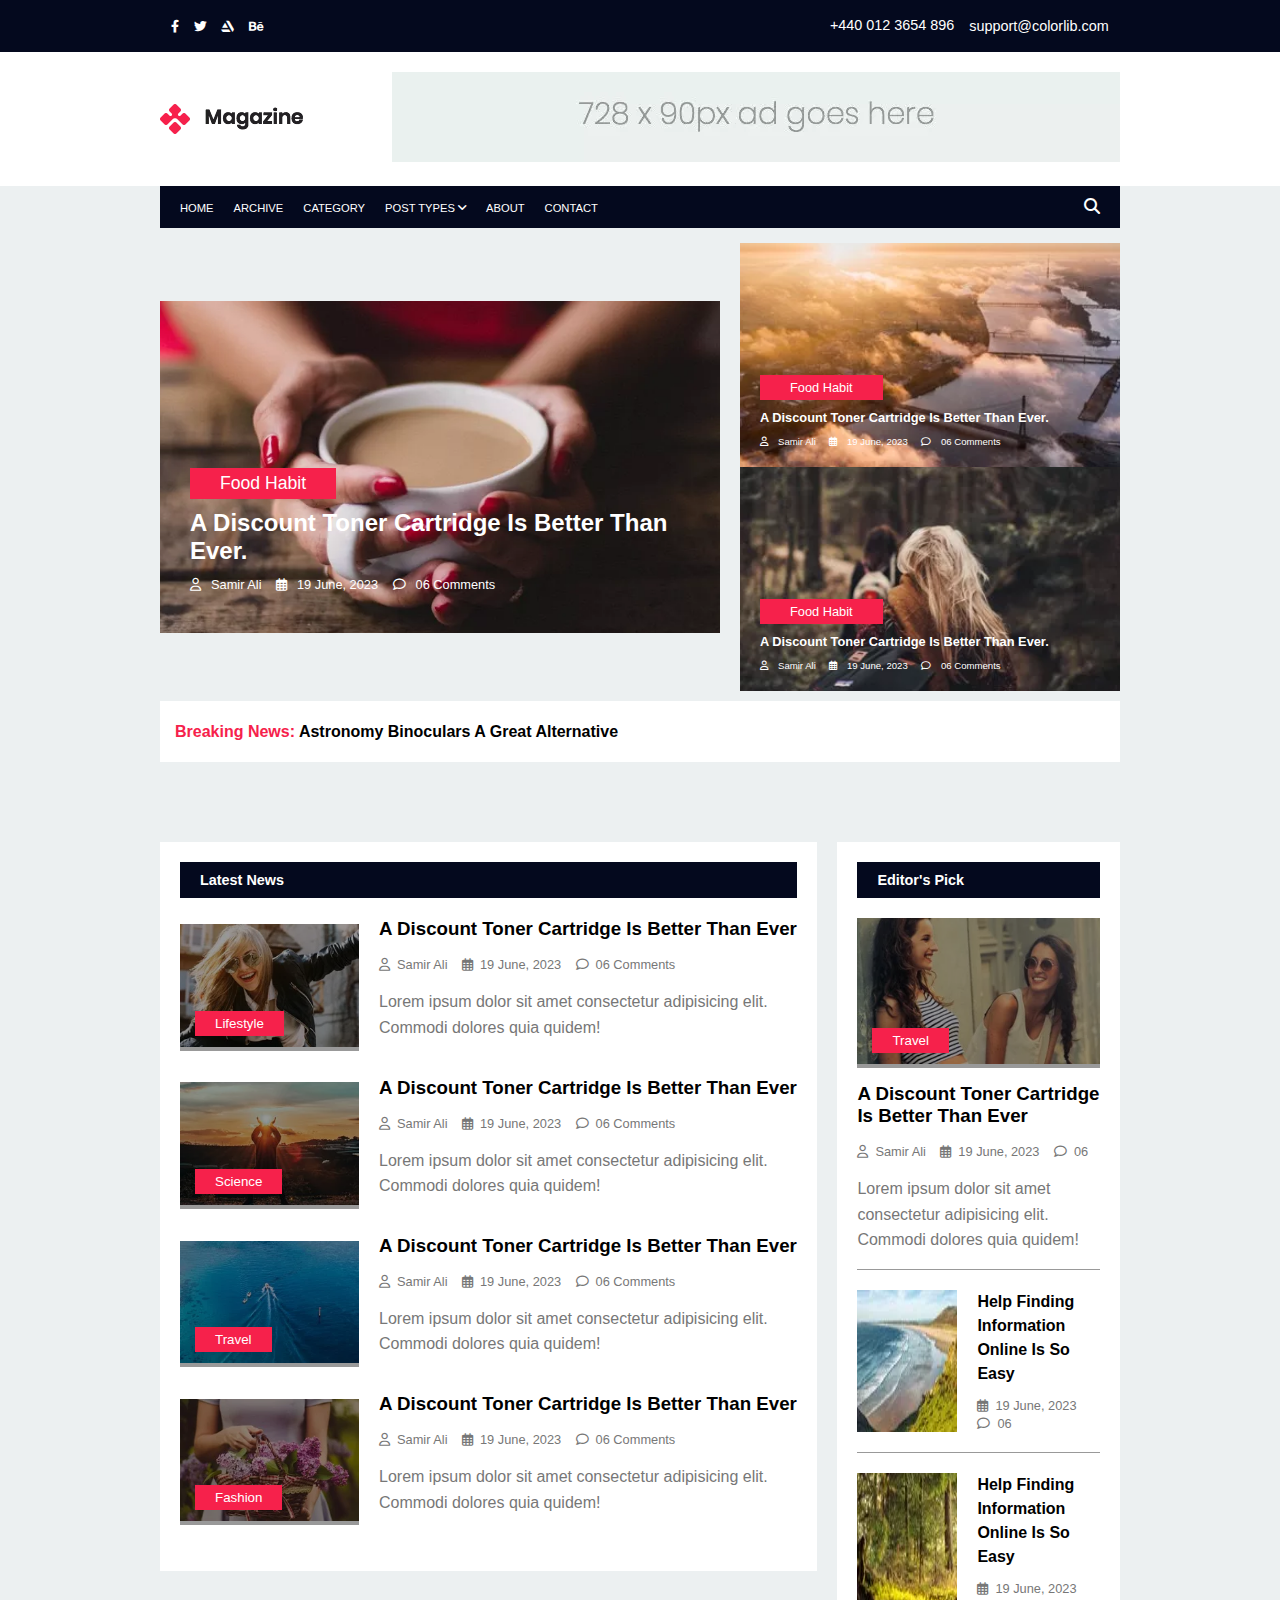
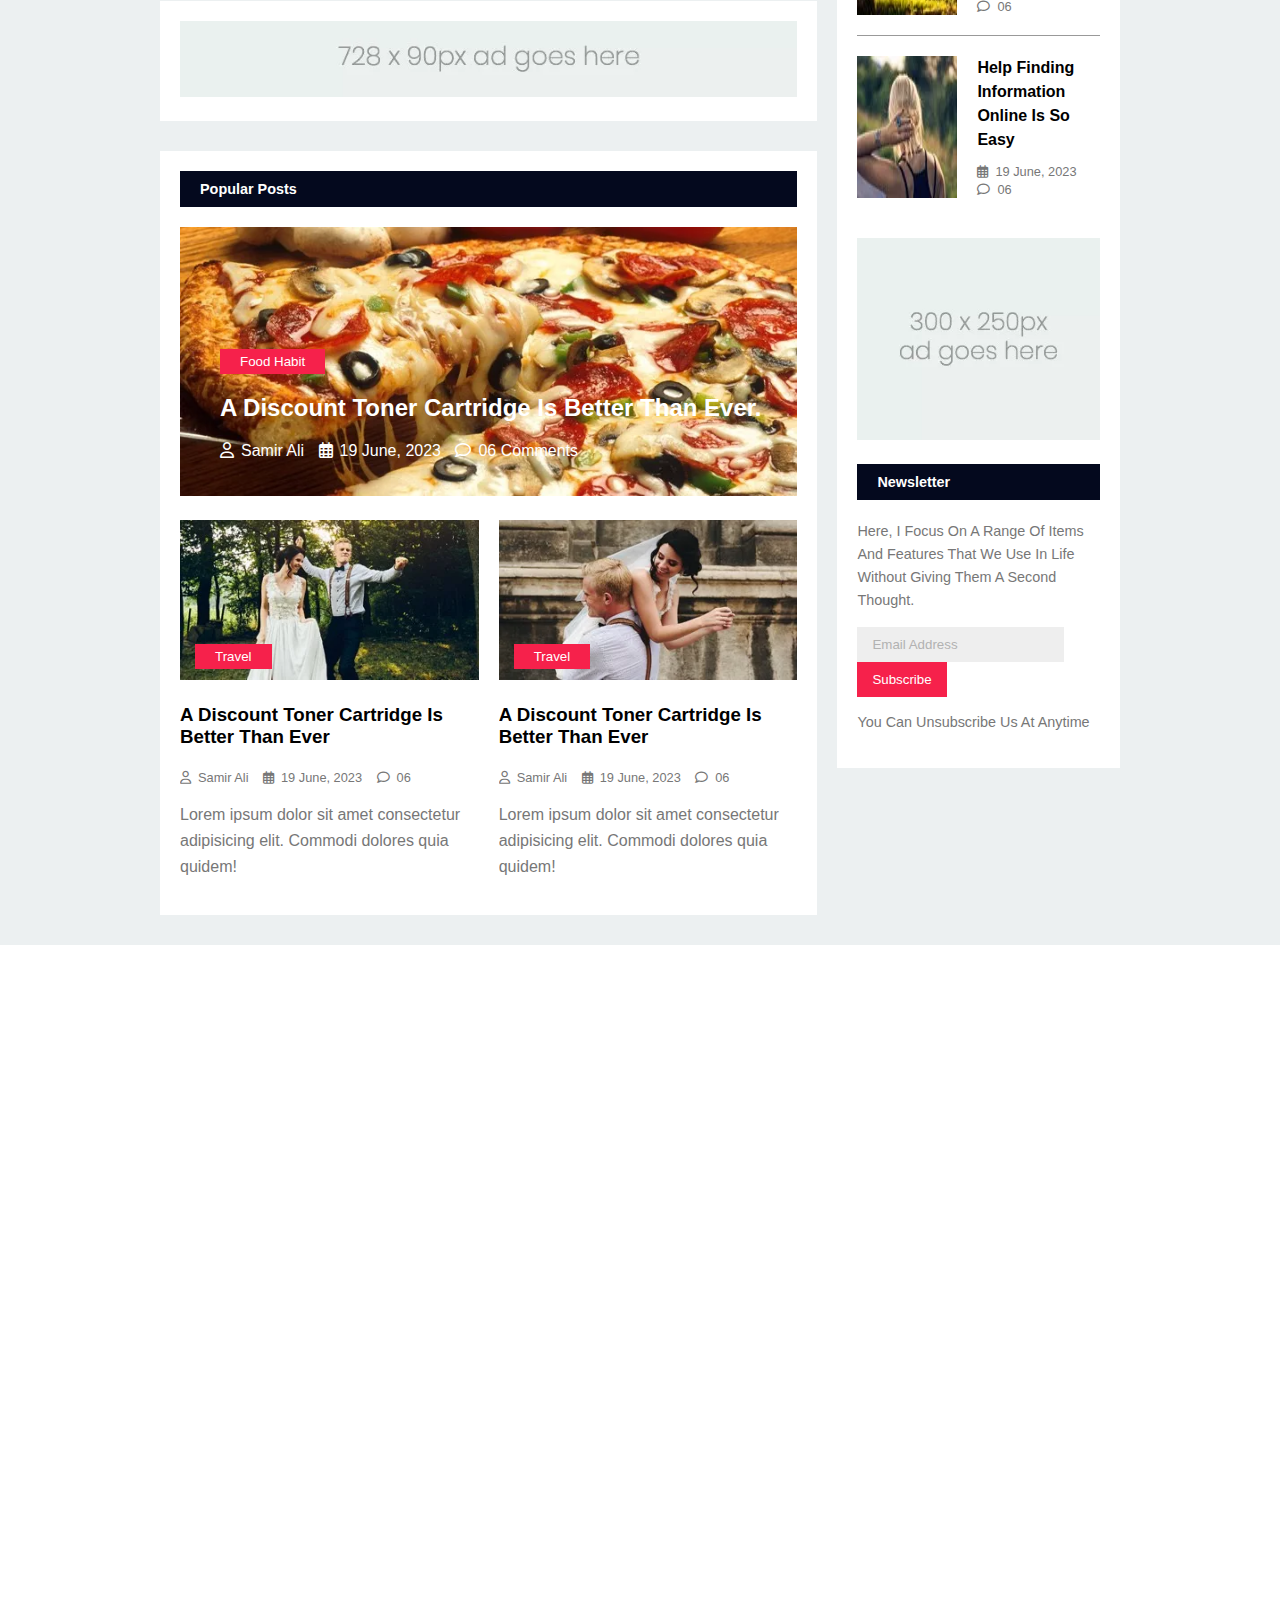
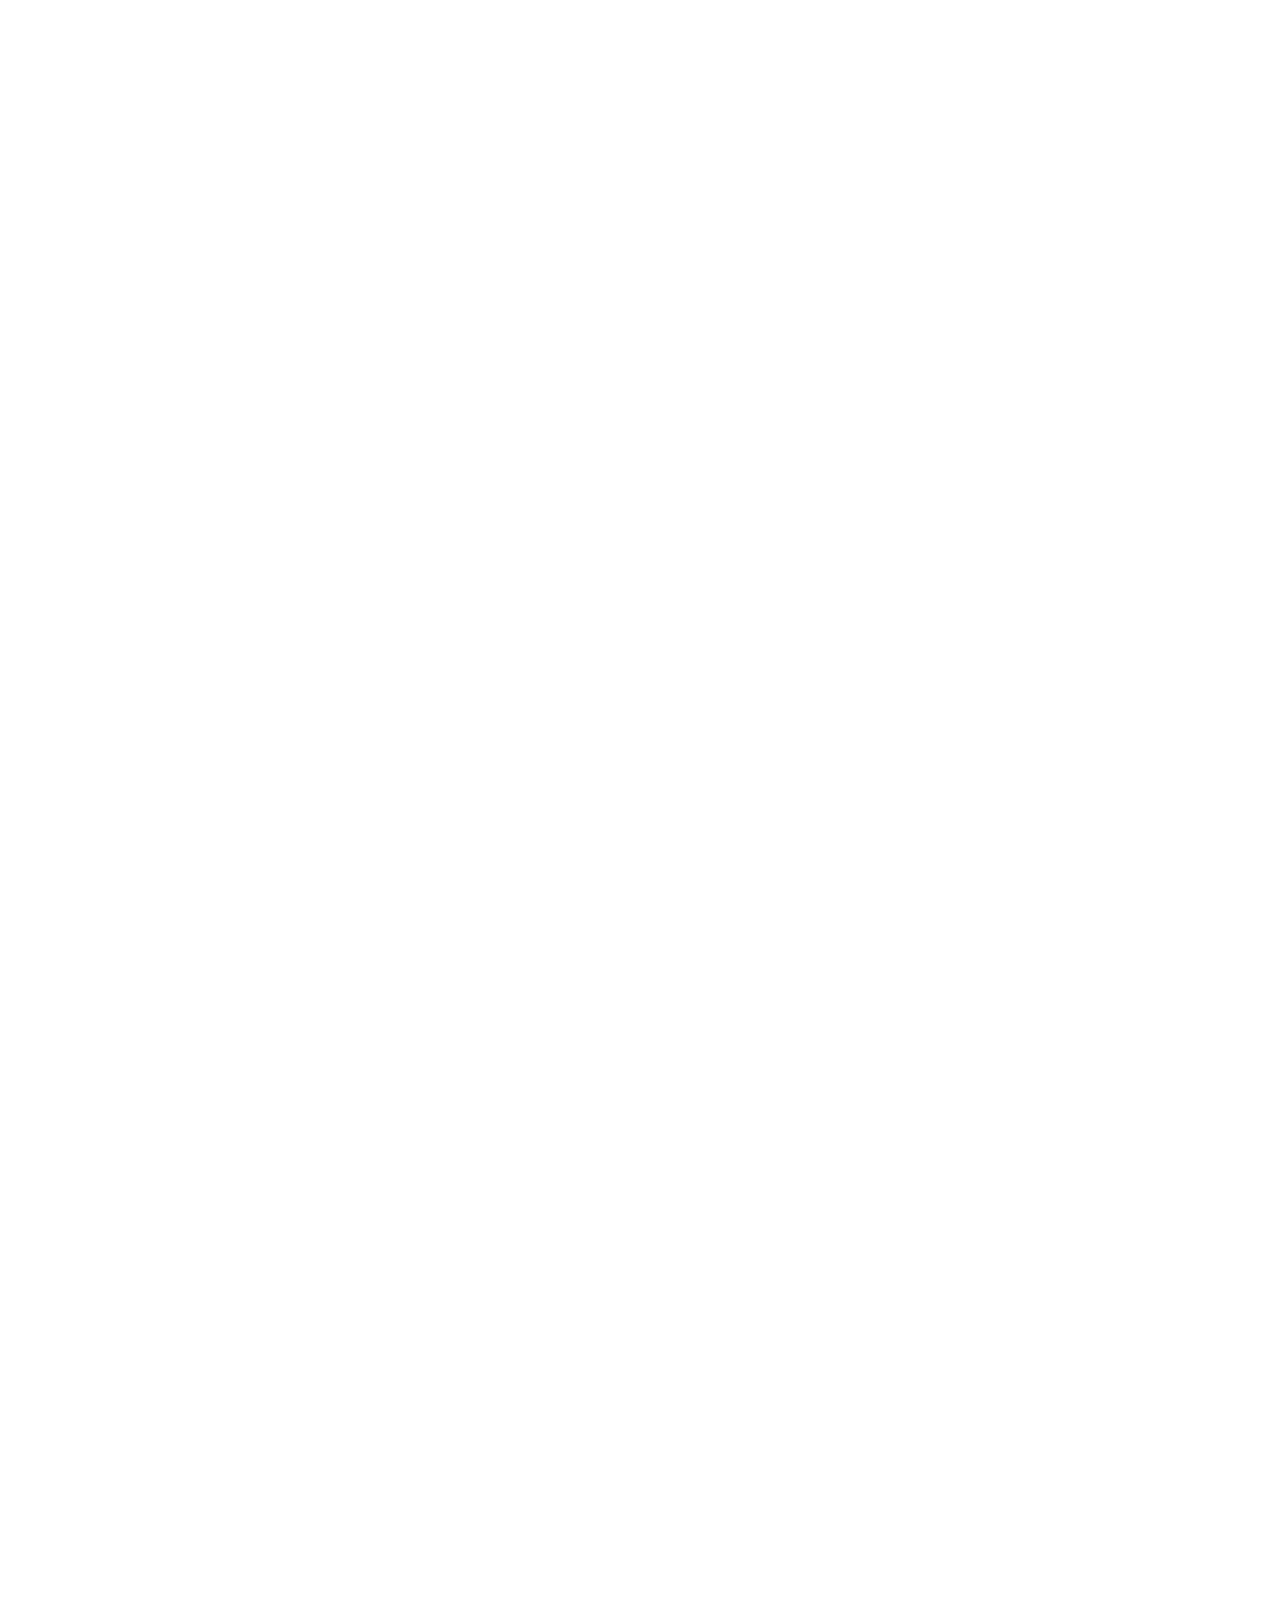
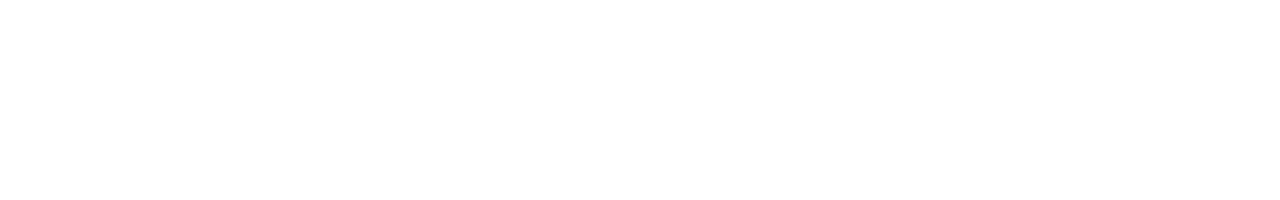
==== commit ea51a083: "Done News Letter" ====
--- a/index.html
+++ b/index.html
@@ -316,6 +316,17 @@
                         <img src="imgs/sidebar-ads.jpg.webp" alt="side_ad">
                     </div>
                 </div>
+                <div class="news_letter">
+                    <div class="heading">
+                        <h3>newsletter</h3>
+                    </div>
+                    <p>here, i focus on a range of items and features that we use in life without giving them a second thought.</p>
+                    <form class="subscribe">
+                        <input type="email" name="email" placeholder="Email Address">
+                        <input type="submit" value="Subscribe">
+                    </form>
+                    <p>you can unsubscribe us at anytime</p>
+                </div>
             </div>
         </div>
     </section>
--- a/css/style.css
+++ b/css/style.css
@@ -423,6 +423,15 @@
 .news .container .big_news .popular_posts .image_container .marriage > div .content h3 {
   text-transform: capitalize;
   margin: 20px 0;
+  transition: 0.3s;
+  -webkit-transition: 0.3s;
+  -moz-transition: 0.3s;
+  -ms-transition: 0.3s;
+  -o-transition: 0.3s;
+  cursor: pointer;
+}
+.news .container .big_news .popular_posts .image_container .marriage > div .content h3:hover {
+  color: #f6214b;
 }
 .news .container .big_news .popular_posts .image_container .marriage > div .content .info a {
   color: #777;
@@ -551,6 +560,32 @@
 .news .container .editor_pick .side_ad .ad img {
   max-width: 100%;
 }
+.news .container .editor_pick .news_letter .heading {
+  margin: 20px 0;
+}
+.news .container .editor_pick .news_letter p {
+  color: #777;
+  text-transform: capitalize;
+  font-size: 0.9rem;
+}
+.news .container .editor_pick .news_letter .subscribe {
+  display: flex;
+  flex-wrap: wrap;
+}
+.news .container .editor_pick .news_letter .subscribe input {
+  border: none;
+  padding: 10px 15px;
+}
+.news .container .editor_pick .news_letter .subscribe input[type=email] {
+  background-color: #eee;
+}
+.news .container .editor_pick .news_letter .subscribe input[type=email]::placeholder {
+  color: #b2b2b2;
+}
+.news .container .editor_pick .news_letter .subscribe input[type=submit] {
+  color: white;
+  background-color: #f6214b;
+}
 
 .active {
   display: block !important;
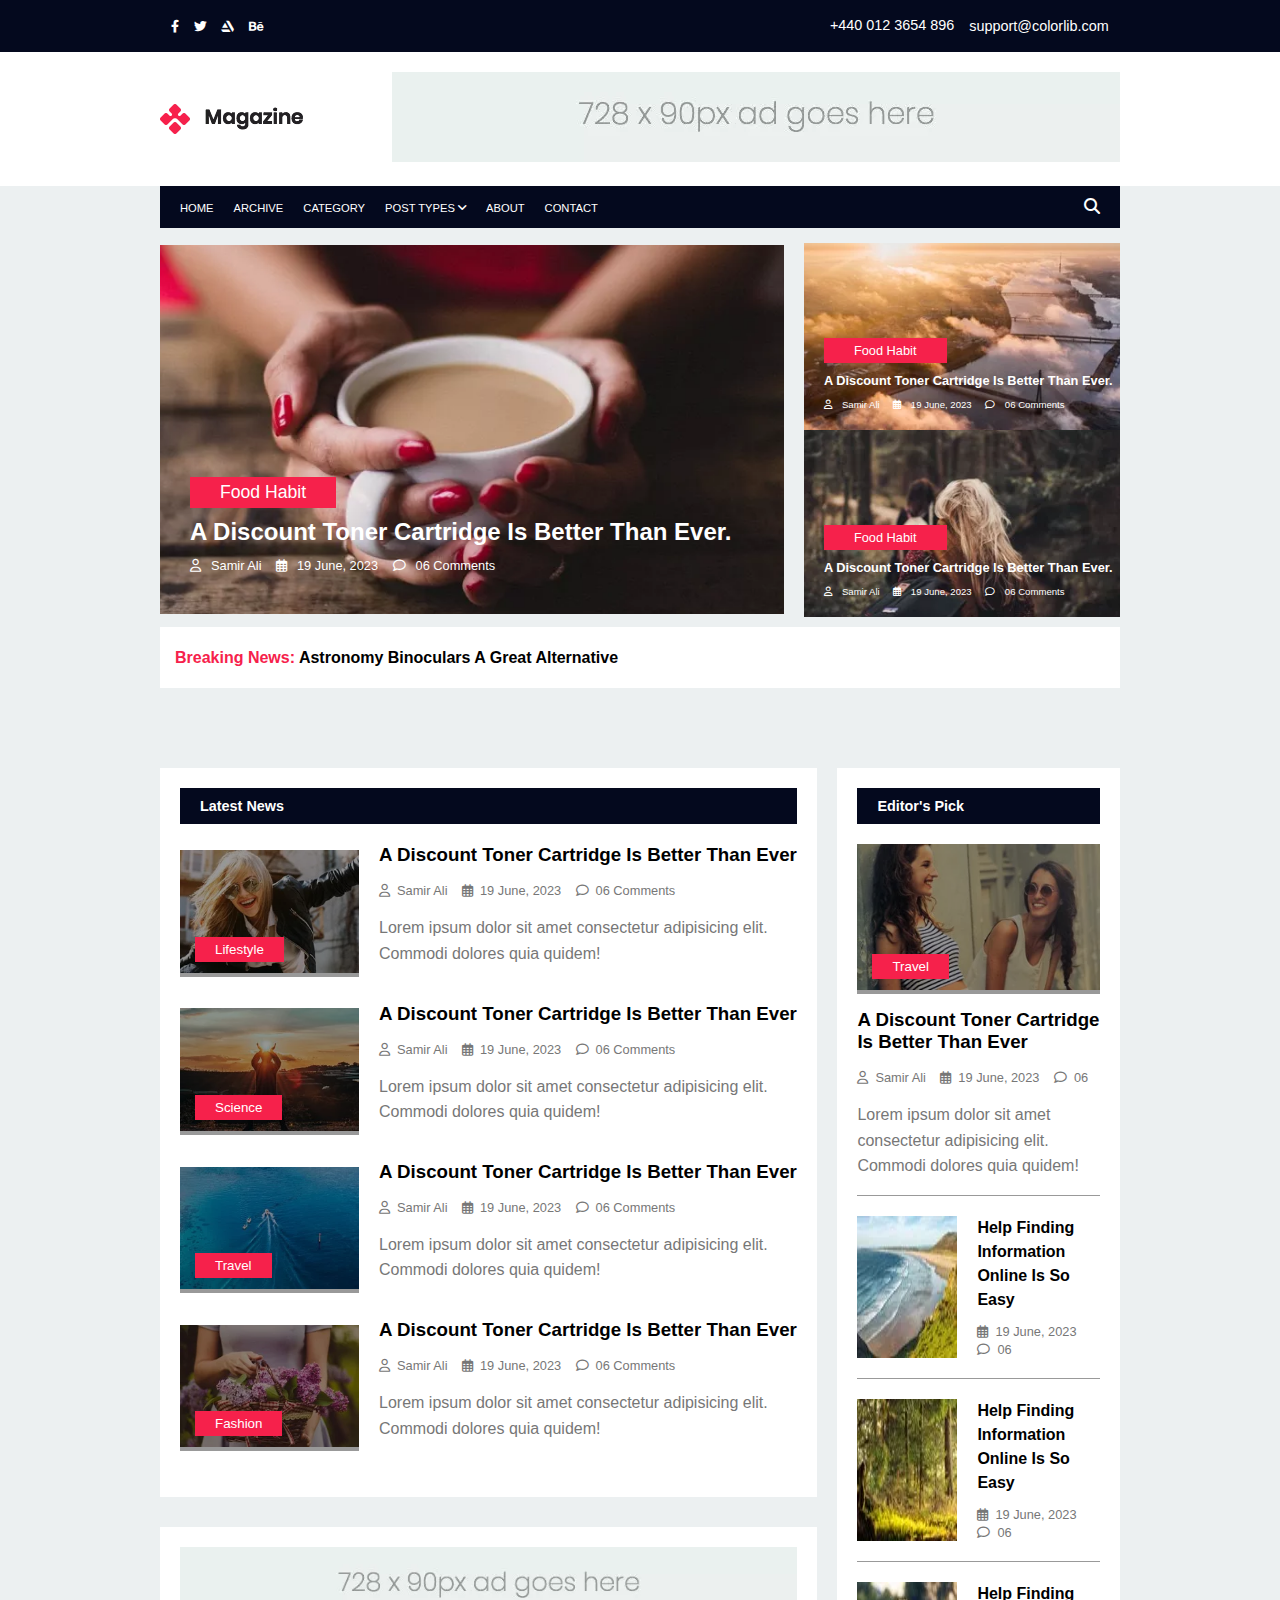
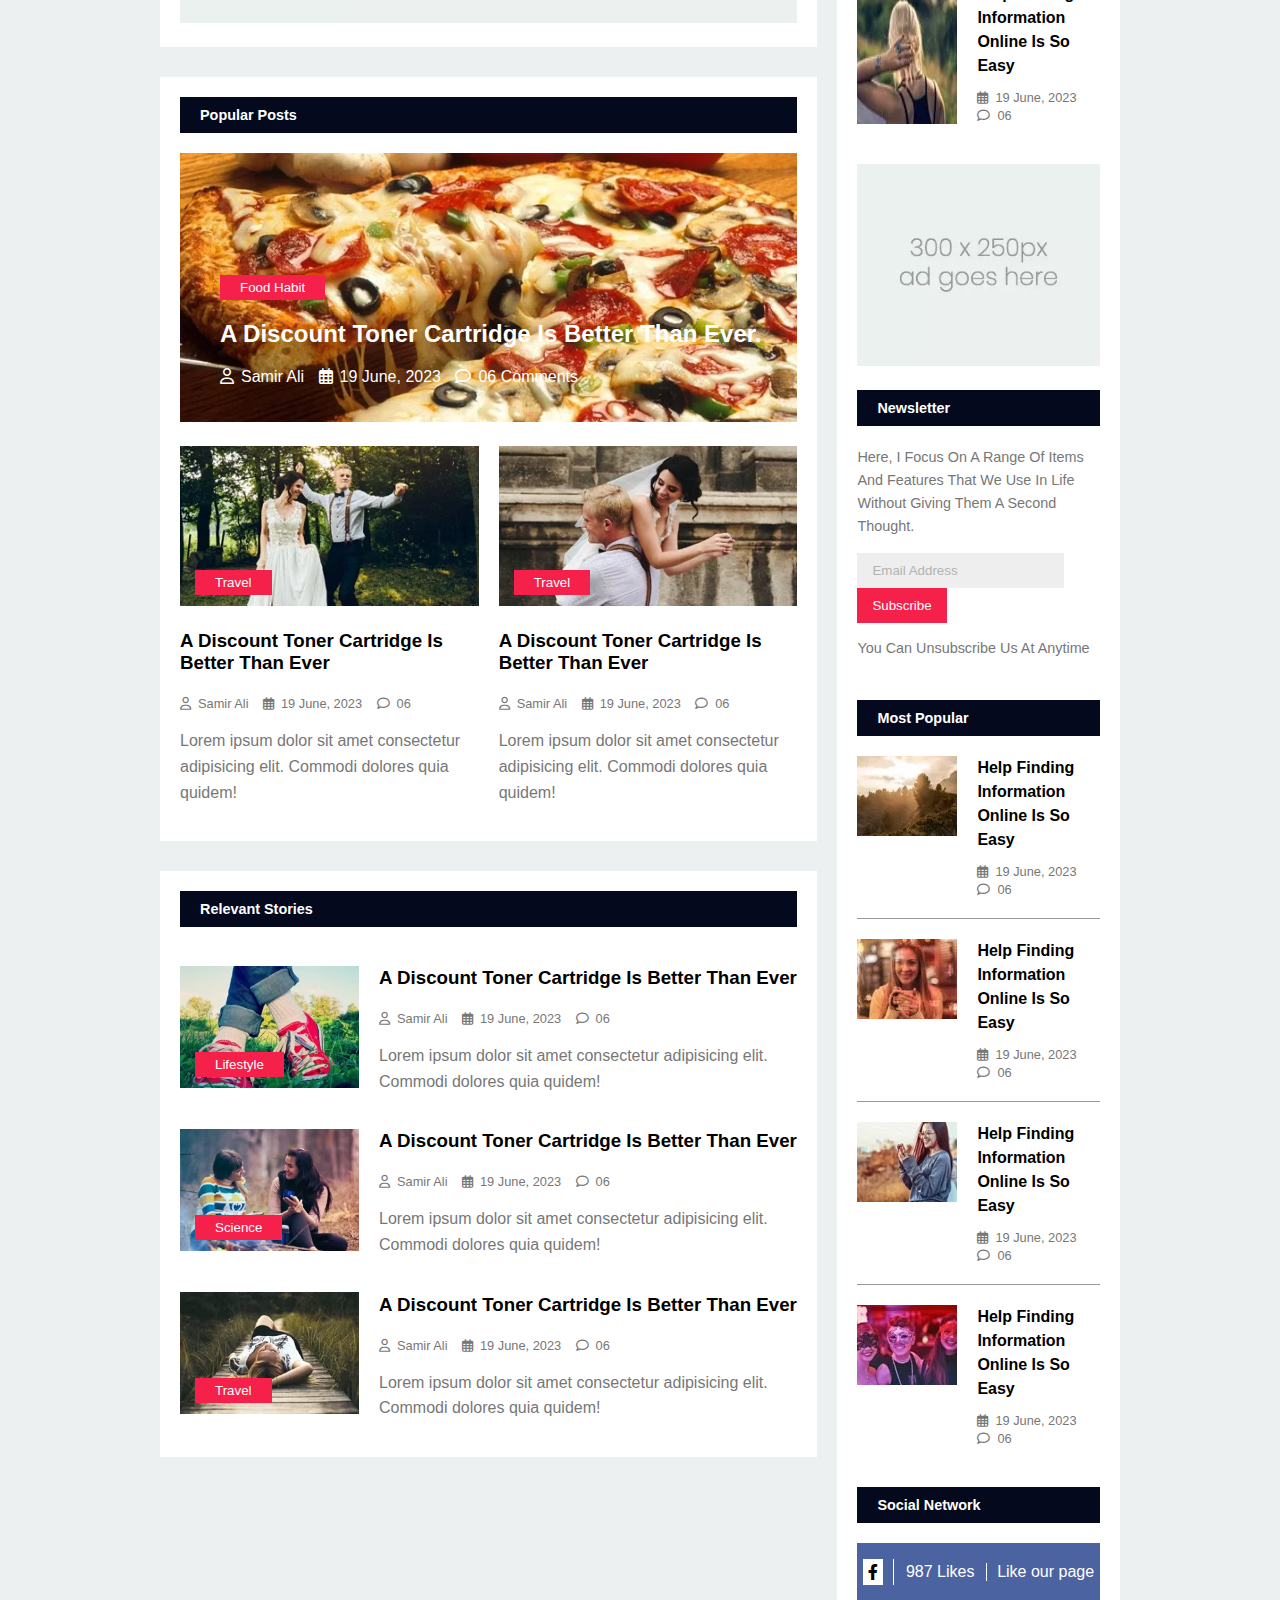
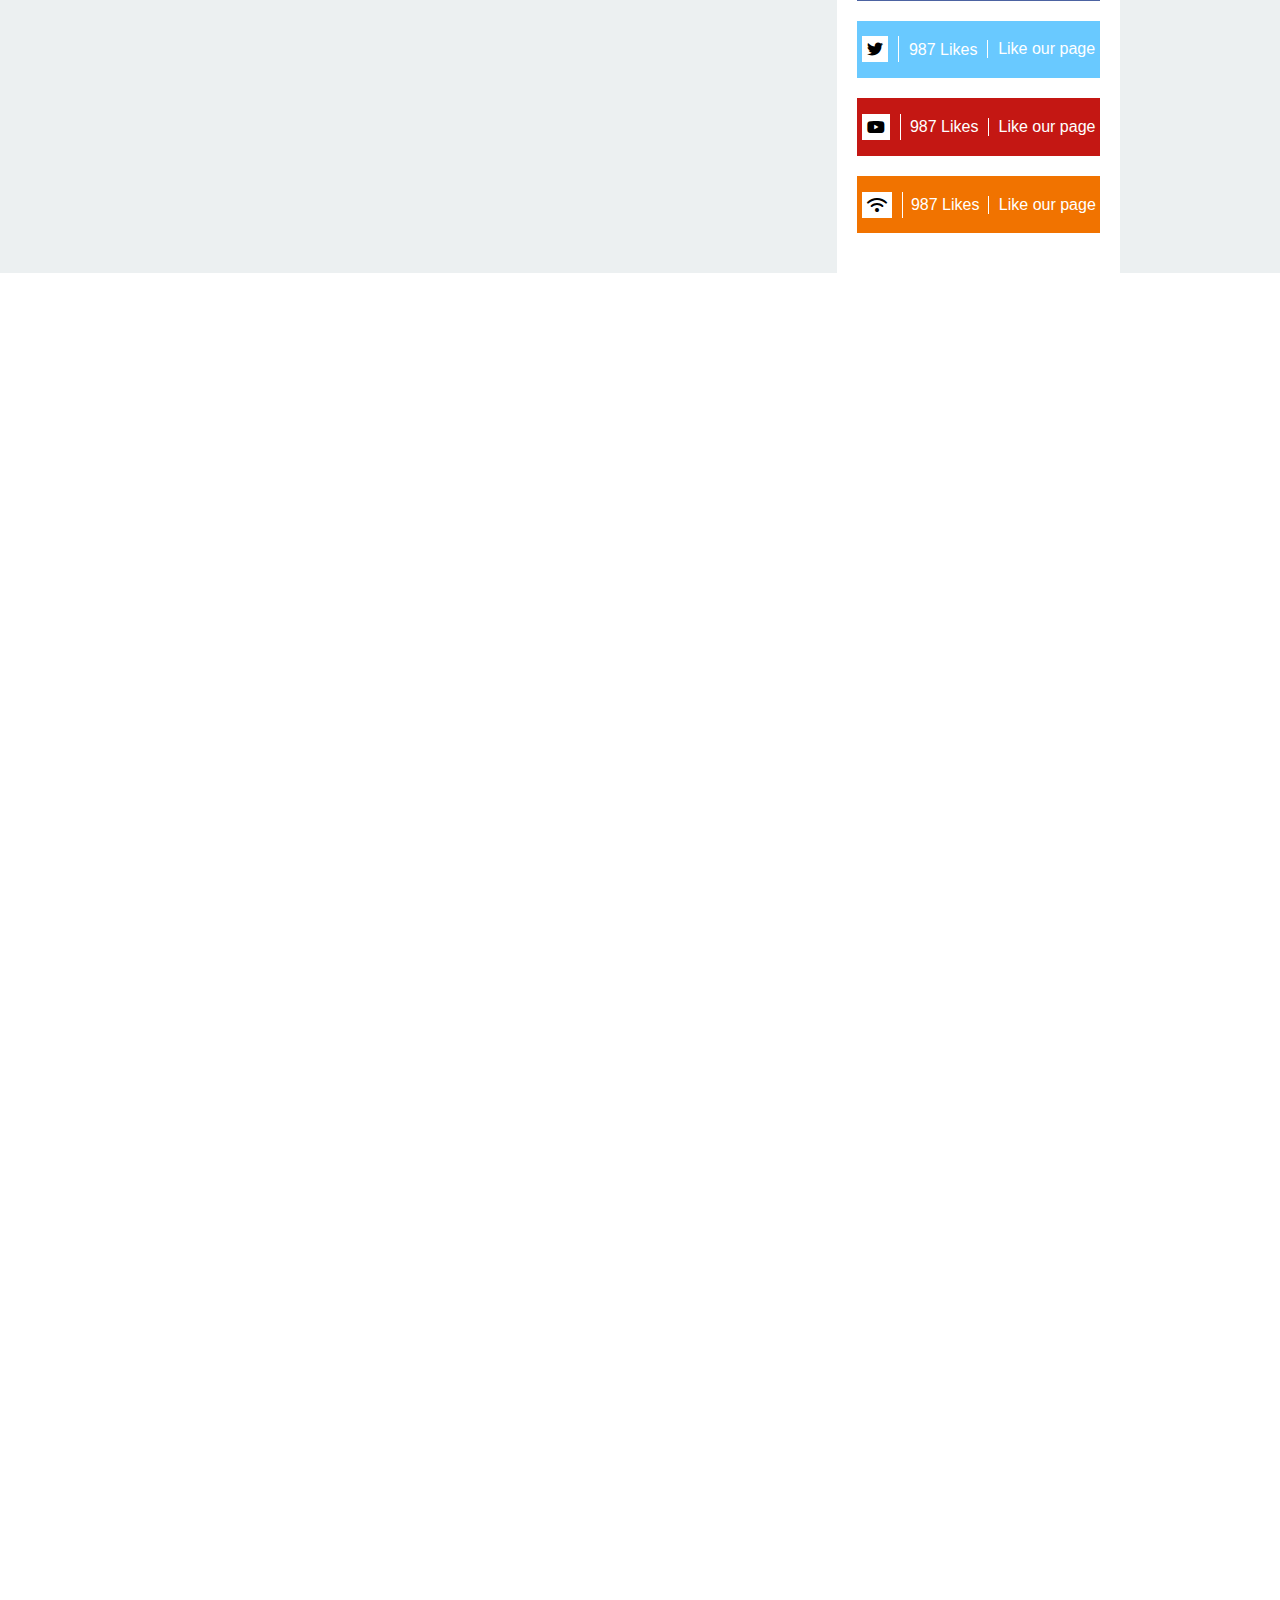
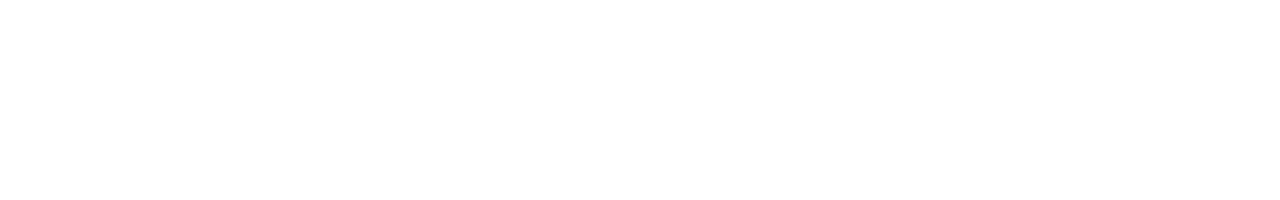
==== commit d82f9cea: "Home page done remaining footer" ====
--- a/index.html
+++ b/index.html
@@ -254,6 +254,64 @@
                         </div>
                     </div>
                 </div>
+                <div class="relevant_stories">
+                    <div class="heading">
+                        <h3>relevant stories</h3>
+                    </div>
+                    <div class="cards">
+                        <div class="card">
+                            <div class="image">
+                                <img src="imgs/r1.jpg.webp">
+                                <button>lifestyle</button>
+                            </div>
+                            <div class="content">
+                                <h3>a discount toner cartridge is better than ever</h3>
+                                <div class="info">
+                                    <a href="#"><i class="fa-regular fa-user"></i>Samir Ali</a>
+                                    <a href="#"><i class="fa-regular fa-calendar-days"></i>19 June,
+                                        2023</a>
+                                    <a href="#"><i class="fa-regular fa-comment"></i>06</a>
+                                </div>
+                                <p>Lorem ipsum dolor sit amet consectetur adipisicing elit. Commodi dolores quia
+                                    quidem!</p>
+                            </div>
+                        </div>
+                        <div class="card">
+                            <div class="image">
+                                <img src="imgs/r2.jpg.webp">
+                                <button>science</button>
+                            </div>
+                            <div class="content">
+                                <h3>a discount toner cartridge is better than ever</h3>
+                                <div class="info">
+                                    <a href="#"><i class="fa-regular fa-user"></i>Samir Ali</a>
+                                    <a href="#"><i class="fa-regular fa-calendar-days"></i>19 June,
+                                        2023</a>
+                                    <a href="#"><i class="fa-regular fa-comment"></i>06</a>
+                                </div>
+                                <p>Lorem ipsum dolor sit amet consectetur adipisicing elit. Commodi dolores quia
+                                    quidem!</p>
+                            </div>
+                        </div>
+                        <div class="card">
+                            <div class="image">
+                                <img src="imgs/r3.jpg.webp">
+                                <button>travel</button>
+                            </div>
+                            <div class="content">
+                                <h3>a discount toner cartridge is better than ever</h3>
+                                <div class="info">
+                                    <a href="#"><i class="fa-regular fa-user"></i>Samir Ali</a>
+                                    <a href="#"><i class="fa-regular fa-calendar-days"></i>19 June,
+                                        2023</a>
+                                    <a href="#"><i class="fa-regular fa-comment"></i>06</a>
+                                </div>
+                                <p>Lorem ipsum dolor sit amet consectetur adipisicing elit. Commodi dolores quia
+                                    quidem!</p>
+                            </div>
+                        </div>
+                    </div>
+                </div>
             </div>
             <div class="editor_pick">
                 <div class="heading">
@@ -320,13 +378,116 @@
                     <div class="heading">
                         <h3>newsletter</h3>
                     </div>
-                    <p>here, i focus on a range of items and features that we use in life without giving them a second thought.</p>
+                    <p>here, i focus on a range of items and features that we use in life without giving them a second
+                        thought.</p>
                     <form class="subscribe">
                         <input type="email" name="email" placeholder="Email Address">
                         <input type="submit" value="Subscribe">
                     </form>
                     <p>you can unsubscribe us at anytime</p>
                 </div>
+                <div class="most_popular">
+                    <div class="heading">
+                        <h3>most popular</h3>
+                    </div>
+                    <div class="cards">
+                        <div class="card">
+                            <div class="image">
+                                <img src="imgs/m1.jpg.webp">
+                            </div>
+                            <div class="content">
+                                <h4>help finding information online is so easy</h4>
+                                <div class="info">
+                                    <a href="#"><i class="fa-regular fa-calendar-days"></i>19 June,
+                                        2023</a>
+                                    <a href="#"><i class="fa-regular fa-comment"></i>06</a>
+                                </div>
+                            </div>
+                        </div>
+                        <div class="card">
+                            <div class="image">
+                                <img src="imgs/m2.jpg.webp">
+                            </div>
+                            <div class="content">
+                                <h4>help finding information online is so easy</h4>
+                                <div class="info">
+                                    <a href="#"><i class="fa-regular fa-calendar-days"></i>19 June,
+                                        2023</a>
+                                    <a href="#"><i class="fa-regular fa-comment"></i>06</a>
+                                </div>
+                            </div>
+                        </div>
+                        <div class="card">
+                            <div class="image">
+                                <img src="imgs/m3.jpg.webp">
+                            </div>
+                            <div class="content">
+                                <h4>help finding information online is so easy</h4>
+                                <div class="info">
+                                    <a href="#"><i class="fa-regular fa-calendar-days"></i>19 June,
+                                        2023</a>
+                                    <a href="#"><i class="fa-regular fa-comment"></i>06</a>
+                                </div>
+                            </div>
+                        </div>
+                        <div class="card">
+                            <div class="image">
+                                <img src="imgs/m4.jpg.webp">
+                            </div>
+                            <div class="content">
+                                <h4>help finding information online is so easy</h4>
+                                <div class="info">
+                                    <a href="#"><i class="fa-regular fa-calendar-days"></i>19 June,
+                                        2023</a>
+                                    <a href="#"><i class="fa-regular fa-comment"></i>06</a>
+                                </div>
+                            </div>
+                        </div>
+                    </div>
+                </div>
+                <div class="social_network">
+                    <div class="heading">
+                        <h3>social network</h3>
+                    </div>
+                    <div class="socials">
+                        <div class="social facebook">
+                            <div class="icon">
+                                <i class="fa-brands fa-facebook-f"></i>
+                            </div>
+                            <p>987 Likes</p>
+                            <div class="link">
+                                <a href="#">Like our page</a>
+                            </div>
+                        </div>
+                        <div class="social twitter">
+                            <div class="icon">
+                                <i class="fa-brands fa-twitter"></i>
+                            </div>
+                            <p>987 Likes</p>
+                            <div class="link">
+                                <a href="#">Like our page</a>
+                            </div>
+                        </div>
+                        <div class="social youtube">
+                            <div class="icon">
+                                <i class="fa-brands fa-youtube"></i>
+                            </div>
+                            <p>987 Likes</p>
+                            <div class="link">
+                                <a href="#">Like our page</a>
+                            </div>
+                        </div>
+                        <div class="social wifi">
+                            <div class="icon">
+                                <i class="fa-solid fa-wifi"></i>
+                            </div>
+                            <p>987 Likes</p>
+                            <div class="link">
+                                <a href="#">Like our page</a>
+                            </div>
+                        </div>
+                    </div>
+                </div>
             </div>
         </div>
     </section>
--- a/css/style.css
+++ b/css/style.css
@@ -180,6 +180,7 @@
   -moz-transform: scale(1.1);
   -ms-transform: scale(1.1);
   -o-transform: scale(1.1);
+  width: 100%;
 }
 .about .image_container .content {
   position: absolute;
@@ -444,6 +445,75 @@
 .news .container .big_news .popular_posts .image_container .marriage > div .content p {
   color: #777;
 }
+.news .container .big_news .relevant_stories {
+  padding: 20px;
+  background-color: white;
+  margin-bottom: 30px;
+}
+.news .container .big_news .relevant_stories .heading {
+  background-color: #04091e;
+  padding: 10px 20px;
+  margin-bottom: 20px;
+}
+.news .container .big_news .relevant_stories .heading h3 {
+  text-transform: capitalize;
+  color: white;
+  font-size: 0.9rem;
+}
+.news .container .big_news .relevant_stories .cards .card {
+  display: flex;
+  align-items: center;
+}
+.news .container .big_news .relevant_stories .cards .card .image {
+  margin-right: 20px;
+  position: relative;
+  overflow: hidden;
+}
+.news .container .big_news .relevant_stories .cards .card .image img {
+  width: 100%;
+  transition: 0.3s;
+  -webkit-transition: 0.3s;
+  -moz-transition: 0.3s;
+  -ms-transition: 0.3s;
+  -o-transition: 0.3s;
+}
+.news .container .big_news .relevant_stories .cards .card .image img:hover {
+  scale: 1.1;
+}
+.news .container .big_news .relevant_stories .cards .card .image button {
+  position: absolute;
+  left: 15px;
+  bottom: 15px;
+  background-color: #f6214b;
+  color: white;
+  border: none;
+  padding: 5px 20px;
+  text-transform: capitalize;
+}
+.news .container .big_news .relevant_stories .cards .card .content h3 {
+  text-transform: capitalize;
+  transition: 0.3s;
+  -webkit-transition: 0.3s;
+  -moz-transition: 0.3s;
+  -ms-transition: 0.3s;
+  -o-transition: 0.3s;
+  cursor: pointer;
+  margin: 20px 0;
+}
+.news .container .big_news .relevant_stories .cards .card .content h3:hover {
+  color: #f6214b;
+}
+.news .container .big_news .relevant_stories .cards .card .content .info a {
+  color: #777;
+  font-size: 0.8rem;
+  margin-right: 10px;
+}
+.news .container .big_news .relevant_stories .cards .card .content .info a i {
+  margin-right: 7px;
+}
+.news .container .big_news .relevant_stories .cards .card .content p {
+  color: #777;
+}
 .news .container .editor_pick {
   background-color: white;
   padding: 20px;
@@ -560,6 +630,9 @@
 .news .container .editor_pick .side_ad .ad img {
   max-width: 100%;
 }
+.news .container .editor_pick .news_letter {
+  margin-bottom: 40px;
+}
 .news .container .editor_pick .news_letter .heading {
   margin: 20px 0;
 }
@@ -585,6 +658,41 @@
 .news .container .editor_pick .news_letter .subscribe input[type=submit] {
   color: white;
   background-color: #f6214b;
+}
+.news .container .editor_pick .social_network .socials .social {
+  display: flex;
+  justify-content: space-around;
+  align-items: center;
+  color: white;
+  margin-bottom: 20px;
+}
+.news .container .editor_pick .social_network .socials .social .icon {
+  border-right: 1px solid white;
+  padding-right: 10px;
+}
+.news .container .editor_pick .social_network .socials .social .icon i {
+  background-color: white;
+  padding: 5px;
+  color: initial;
+}
+.news .container .editor_pick .social_network .socials .social .link {
+  padding-left: 10px;
+  border-left: 1px solid white;
+}
+.news .container .editor_pick .social_network .socials .social .link a {
+  color: white;
+}
+.news .container .editor_pick .social_network .socials .social.facebook {
+  background-color: #4c63a2;
+}
+.news .container .editor_pick .social_network .socials .social.twitter {
+  background-color: #69c9ff;
+}
+.news .container .editor_pick .social_network .socials .social.youtube {
+  background-color: #c41713;
+}
+.news .container .editor_pick .social_network .socials .social.wifi {
+  background-color: #f17300;
 }
 
 .active {
@@ -647,6 +755,13 @@
   .news .container .big_news .latest_news .card .content h3 {
     margin-top: 20px;
   }
+  .news .container .big_news .relevant_stories .cards .card {
+    flex-direction: column;
+  }
+  .news .container .big_news .relevant_stories .cards .card .image {
+    margin-right: 0;
+    width: 100%;
+  }
   .news .container .editor_pick {
     width: 100%;
   }
@@ -682,6 +797,17 @@
 @media (max-width: 500px) {
   .logo .container .banner_ad img {
     width: 200px;
+  }
+}
+@media (max-width: 250px) {
+  .editor_pick .cards .card {
+    flex-direction: column;
+  }
+  .editor_pick .cards .card .image {
+    width: 100%;
+  }
+  .editor_pick .cards .card .image img {
+    width: 100%;
   }
 }
 * {
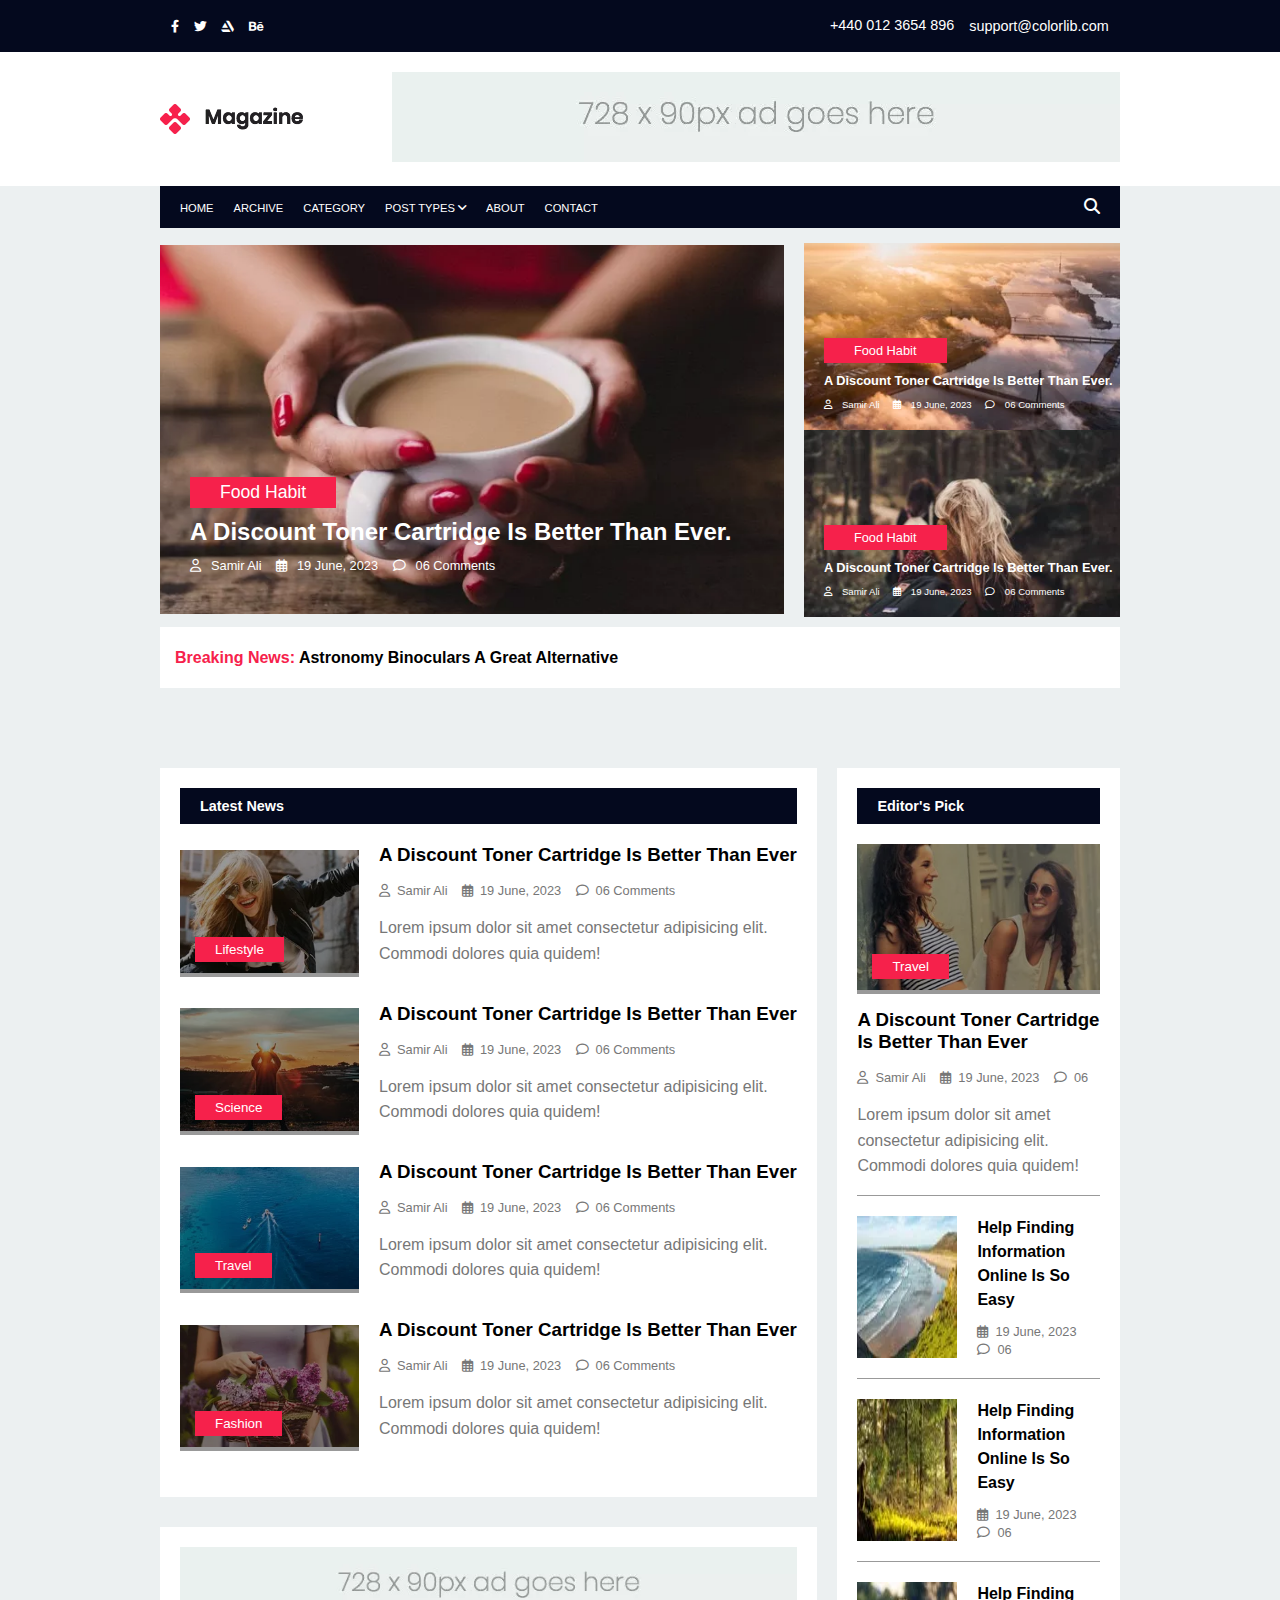
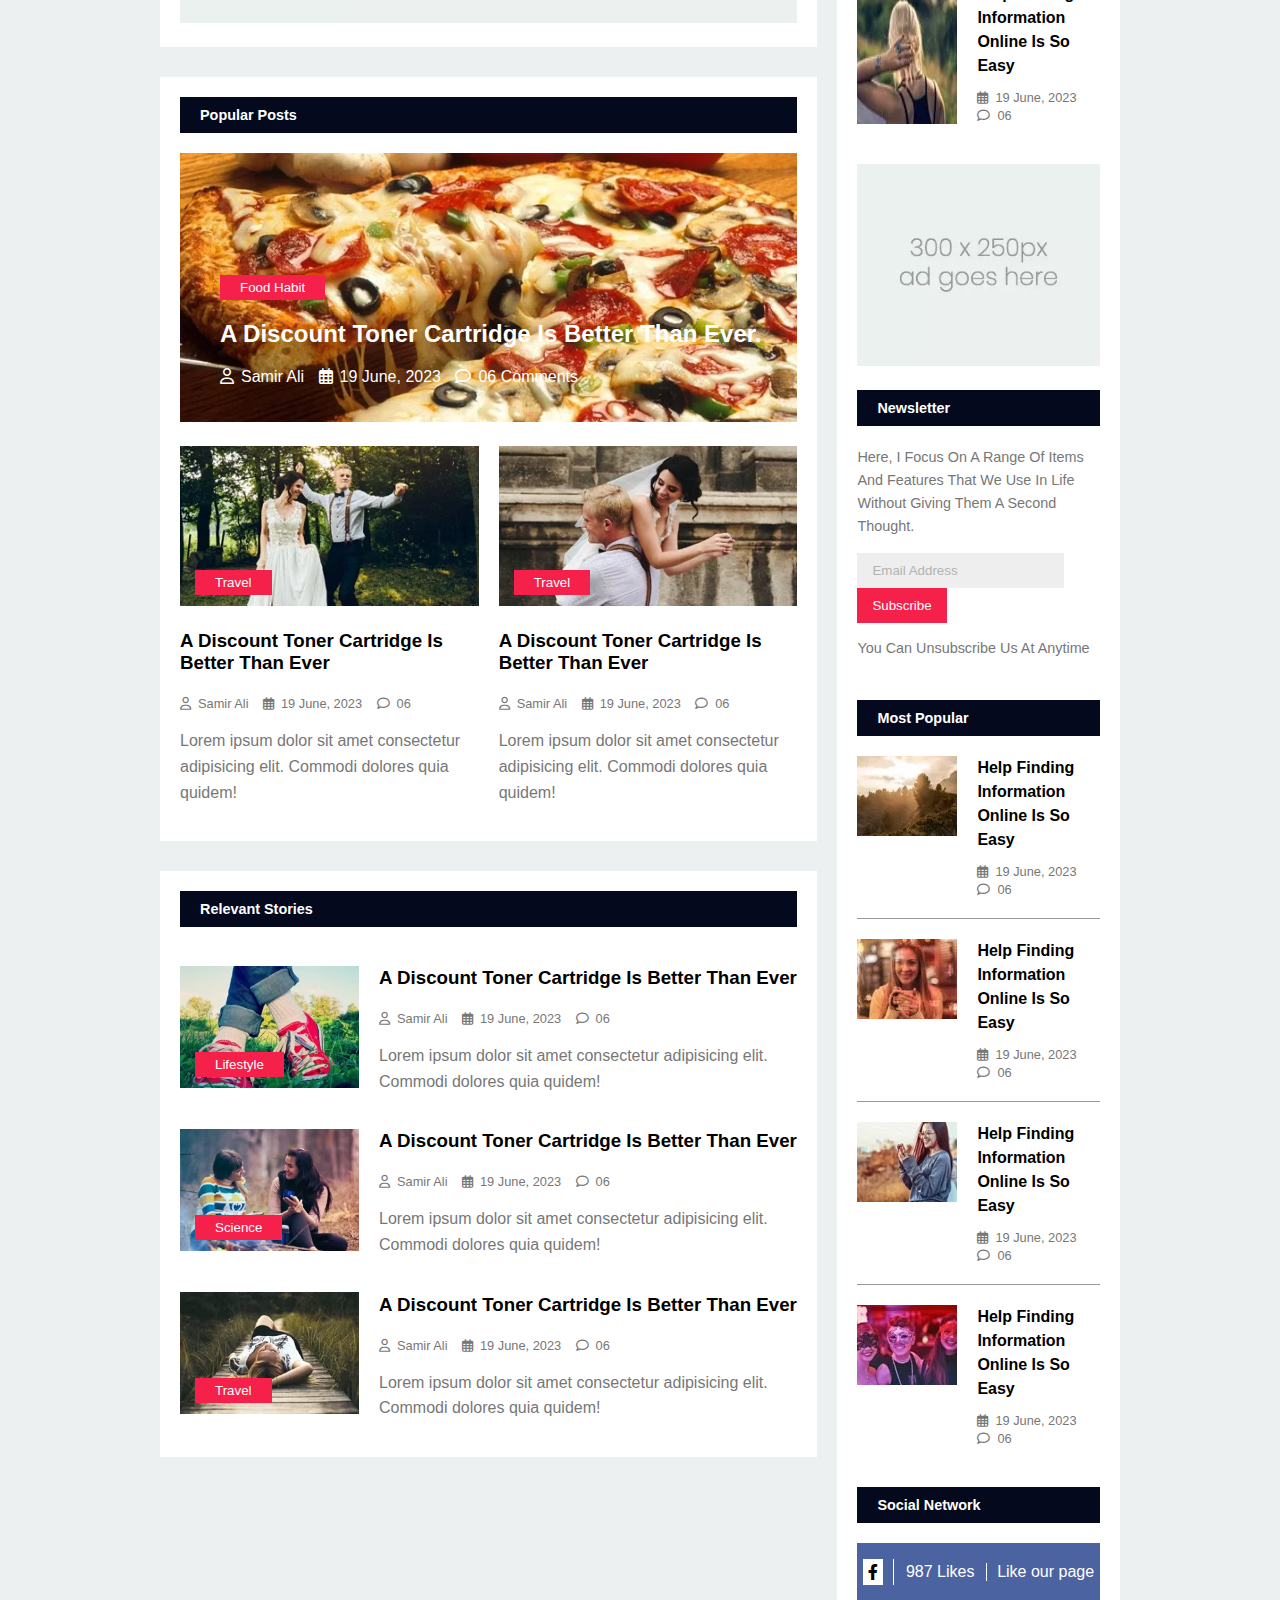
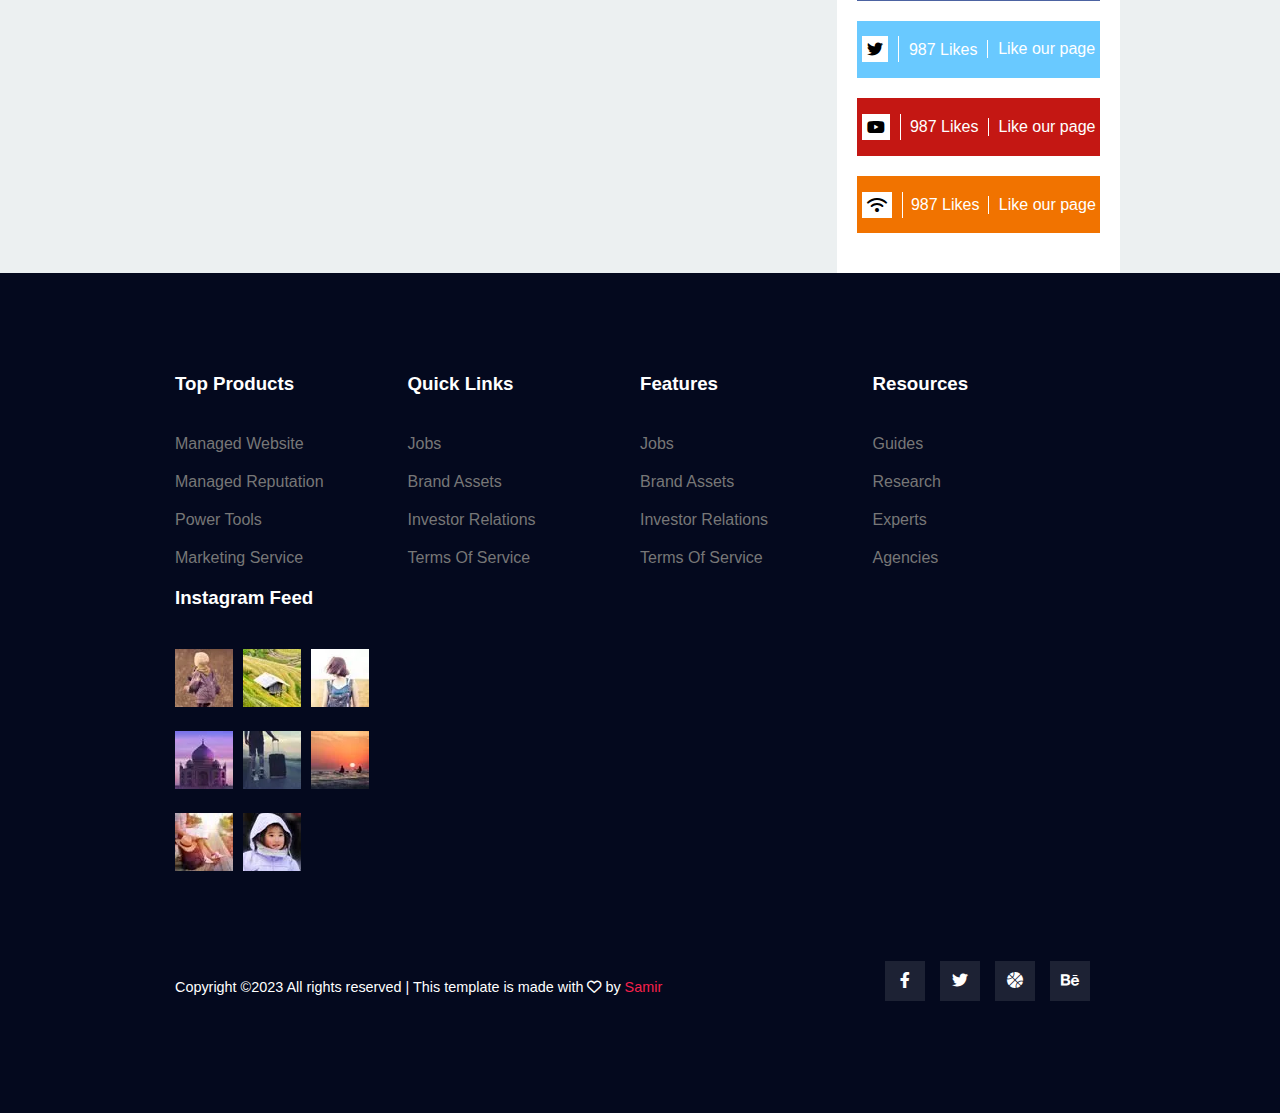
==== commit 437c2534: "Homepage Done" ====
--- a/index.html
+++ b/index.html
@@ -47,9 +47,9 @@
                     <li><a href="#">about</a></li>
                     <li><a href="#">contact</a></li>
                 </ul>
-                <a class="menu_burger" href="#">
+                <button class="menu_burger" href="#">
                     <i class="fa-solid fa-bars" style="color: #ffffff;"></i>
-                </a>
+                </button>
                 <div class="search">
                     <a href="#"><i class="fa-solid fa-magnifying-glass" style="color: #ffffff;"></i></a>
                 </div>
@@ -492,6 +492,88 @@
         </div>
     </section>
 
+    <footer>
+        <div class="container">
+            <div class="sections">
+                <div class="section">
+                    <h3>top products</h3>
+                    <ul>
+                        <li><a href="#">managed website</a></li>
+                        <li><a href="#">managed reputation</a></li>
+                        <li><a href="#">power tools</a></li>
+                        <li><a href="#">marketing service</a></li>
+                    </ul>
+                </div>
+                <div class="section">
+                    <h3>quick links</h3>
+                    <ul>
+                        <li><a href="#">jobs</a></li>
+                        <li><a href="#">brand assets</a></li>
+                        <li><a href="#">investor relations</a></li>
+                        <li><a href="#">terms of service</a></li>
+                    </ul>
+                </div>
+                <div class="section">
+                    <h3>features</h3>
+                    <ul>
+                        <li><a href="#">jobs</a></li>
+                        <li><a href="#">brand assets</a></li>
+                        <li><a href="#">investor relations</a></li>
+                        <li><a href="#">terms of service</a></li>
+                    </ul>
+                </div>
+                <div class="section">
+                    <h3>resources</h3>
+                    <ul>
+                        <li><a href="#">guides</a></li>
+                        <li><a href="#">research</a></li>
+                        <li><a href="#">experts</a></li>
+                        <li><a href="#">agencies</a></li>
+                    </ul>
+                </div>
+                <div class="section">
+                    <h3>instagram feed</h3>
+                    <ul class="feed">
+                        <li>
+                            <img src="imgs/i1.jpg.webp">
+                        </li>
+                        <li>
+                            <img src="imgs/i2.jpg.webp">
+                        </li>
+                        <li>
+                            <img src="imgs/i3.jpg.webp">
+                        </li>
+                        <li>
+                            <img src="imgs/i4.jpg.webp">
+                        </li>
+                        <li>
+                            <img src="imgs/i5.jpg.webp">
+                        </li>
+                        <li>
+                            <img src="imgs/i6.jpg.webp">
+                        </li>
+                        <li>
+                            <img src="imgs/i7.jpg.webp">
+                        </li>
+                        <li>
+                            <img src="imgs/i8.jpg.webp">
+                        </li>
+                    </ul>
+                </div>
+            </div>
+            <div class="copyright">
+                <p>Copyright ©2023 All rights reserved | This template is made with <i class="fa-regular fa-heart"
+                        style="color: #ffffff;"></i> by <span>Samir</span></p>
+                <div class="socials">
+                    <a href="#"><i class="fa-brands fa-facebook-f" style="color: #ffffff;"></i></a>
+                    <a href="#"><i class="fa-brands fa-twitter" style="color: #ffffff;"></i></a>
+                    <a href="#"><i class="fa-solid fa-basketball" style="color: #ffffff;"></i></a>
+                    <a href="#"><i class="fa-brands fa-behance" style="color: #ffffff;"></i></a>
+                </div>
+            </div>
+        </div>
+    </footer>
+
 
 
     <script src="js/main.js"></script>
--- a/css/style.css
+++ b/css/style.css
@@ -94,6 +94,9 @@
 }
 .about nav .menu_burger {
   display: none;
+  background-color: transparent;
+  border: none;
+  outline: none;
 }
 .about .drop_down {
   display: none;
@@ -448,7 +451,7 @@
 .news .container .big_news .relevant_stories {
   padding: 20px;
   background-color: white;
-  margin-bottom: 30px;
+  margin-bottom: 100px;
 }
 .news .container .big_news .relevant_stories .heading {
   background-color: #04091e;
@@ -695,6 +698,61 @@
   background-color: #f17300;
 }
 
+footer {
+  background-color: #04091e;
+  color: white;
+  padding: 100px 20px;
+  text-align: center;
+}
+footer .sections {
+  display: grid;
+  grid-template-columns: repeat(auto-fit, minmax(min(200px, 100%), 1fr));
+  margin-bottom: 50px;
+}
+footer .sections .section {
+  text-align: left;
+}
+footer .sections .section h3 {
+  text-transform: capitalize;
+  margin-bottom: 40px;
+}
+footer .sections .section ul.feed {
+  display: flex;
+  flex-wrap: wrap;
+}
+footer .sections .section ul li {
+  margin-bottom: 20px;
+}
+footer .sections .section ul li a {
+  color: #777;
+  text-transform: capitalize;
+}
+footer .sections .section ul li img {
+  margin-right: 10px;
+}
+footer .copyright {
+  display: flex;
+  justify-content: space-between;
+  flex-wrap: wrap;
+}
+footer .copyright p {
+  font-size: 0.9rem;
+}
+footer .copyright p span {
+  color: #f6214b;
+}
+footer .copyright .socials {
+  display: flex;
+}
+footer .copyright .socials a {
+  width: 40px;
+  height: 40px;
+  text-align: center;
+  line-height: 40px;
+  background-color: rgba(255, 255, 255, 0.1);
+  margin-right: 15px;
+}
+
 .active {
   display: block !important;
 }
@@ -798,6 +856,14 @@
   .logo .container .banner_ad img {
     width: 200px;
   }
+  footer .copyright .socials a {
+    width: 20px;
+    height: 20px;
+    line-height: 20px;
+  }
+  footer .copyright .socials a i {
+    font-size: 0.8rem;
+  }
 }
 @media (max-width: 250px) {
   .editor_pick .cards .card {
@@ -816,7 +882,6 @@
 
 body {
   margin: 0;
-  height: 5000px;
   font-family: "Open Sans", sans-serif;
 }
 
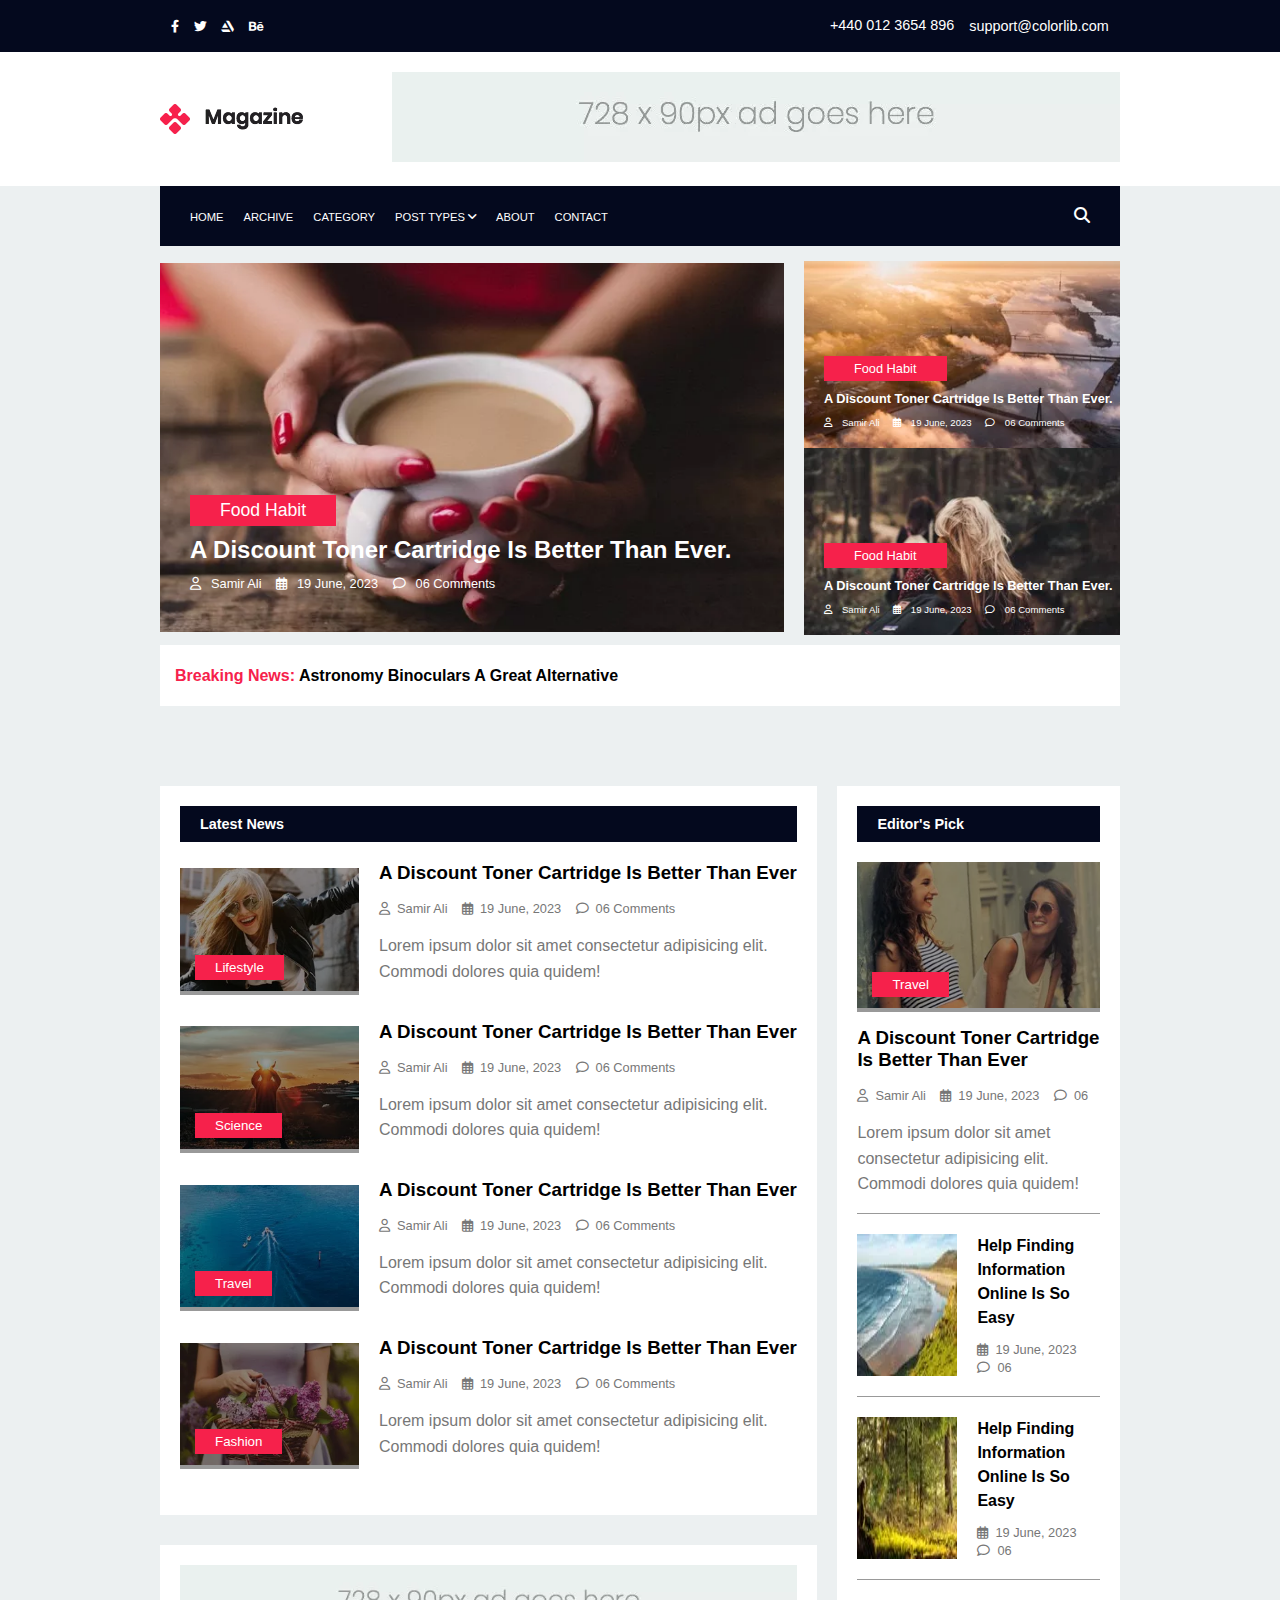
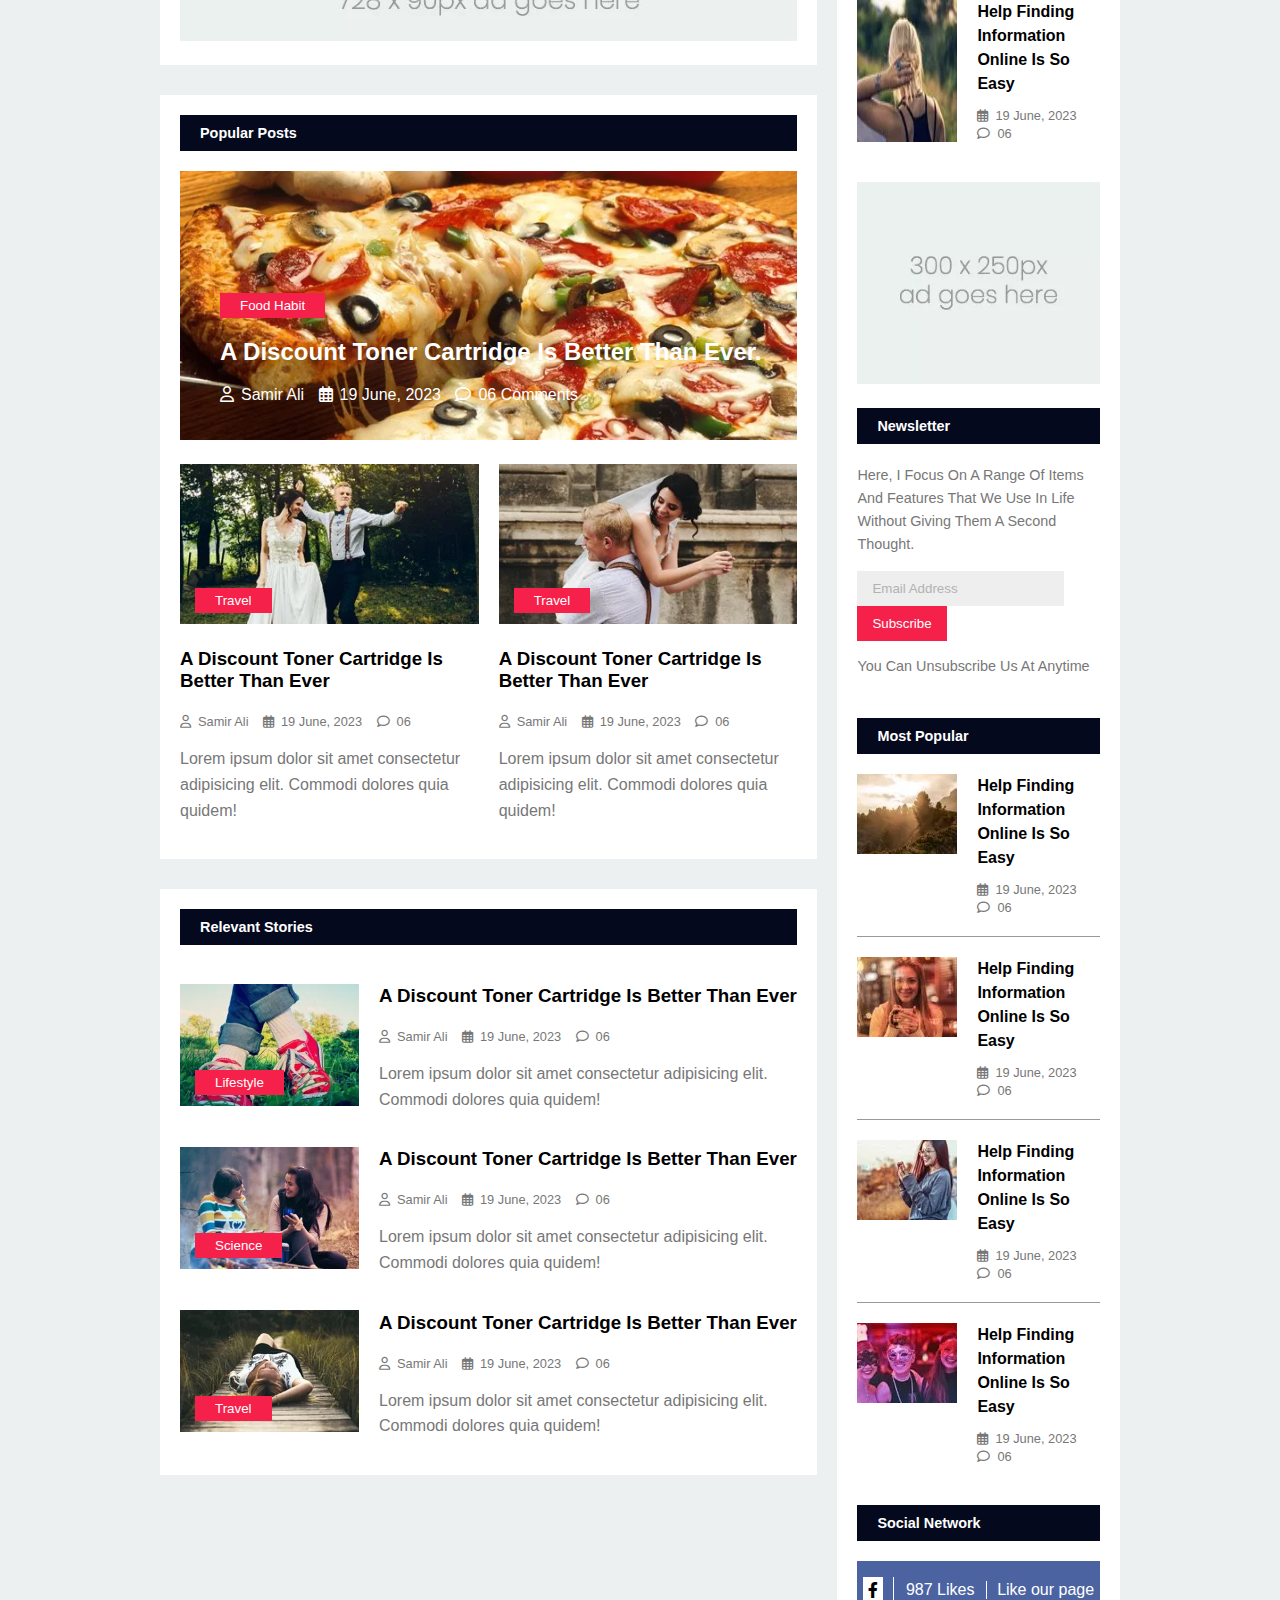
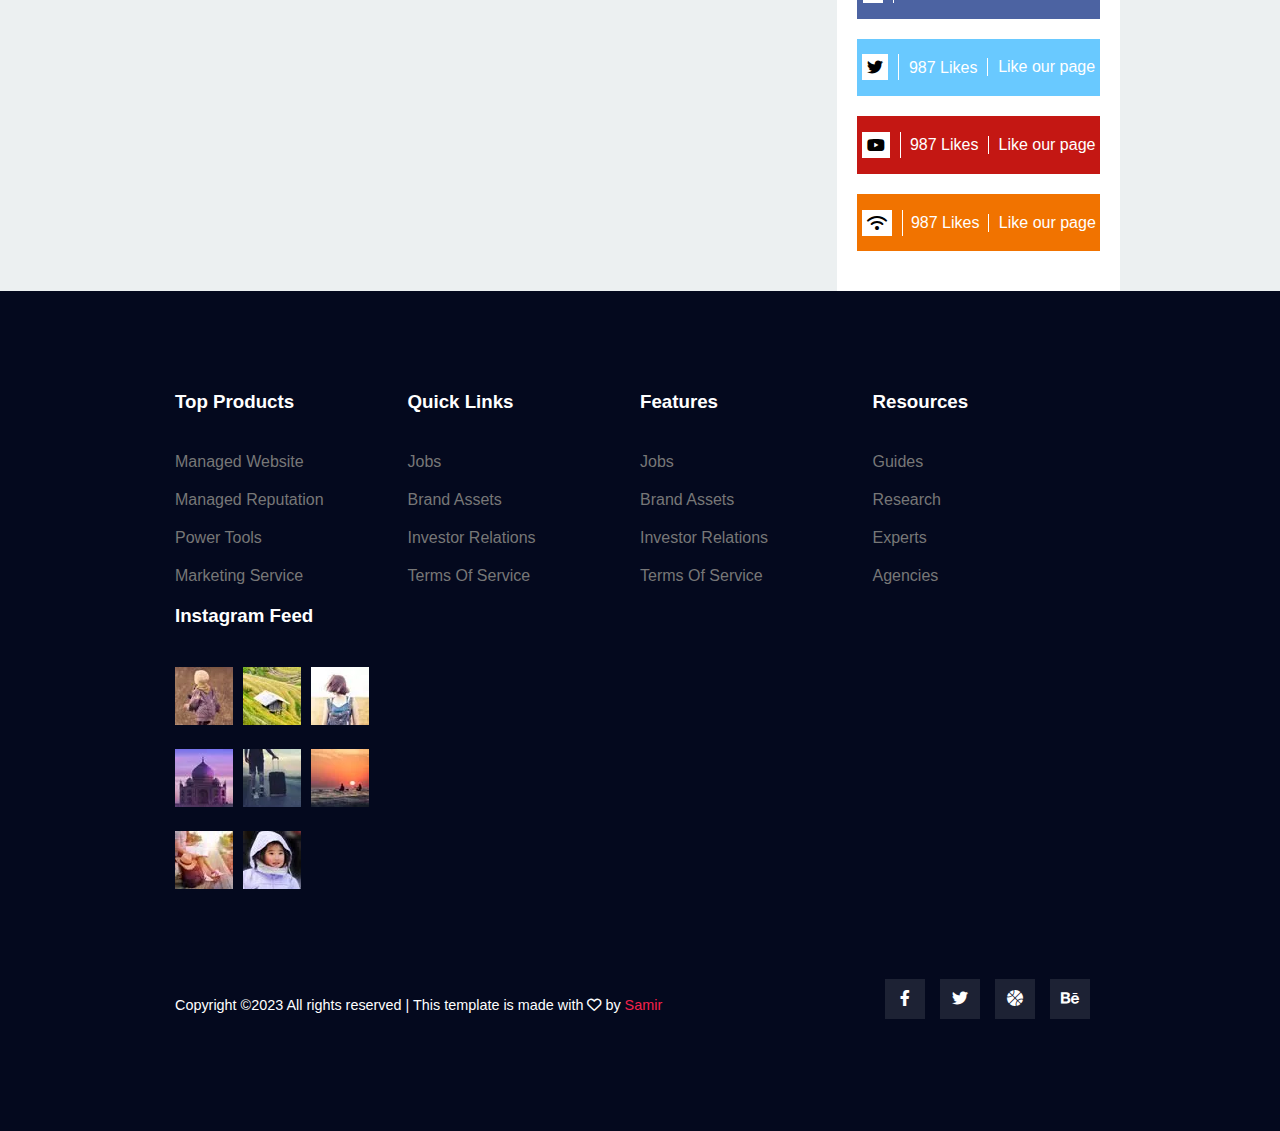
==== commit 5f9ada25: "About Page Done" ====
--- a/index.html
+++ b/index.html
@@ -38,13 +38,13 @@
     <section class="about">
         <div class="container">
             <nav>
-                <ul>
+                <ul class="list">
                     <li><a href="#">home</a></li>
-                    <li><a href="#">archive</a></li>
-                    <li><a href="#">category</a></li>
+                    <li><a href="archive.html">archive</a></li>
+                    <li><a href="category.html">category</a></li>
                     <li class="drop"><a href="#">post types <i class="fa-solid fa-angle-down"
                                 style="color: #ffffff;"></i></a></li>
-                    <li><a href="#">about</a></li>
+                    <li><a href="about.html">about</a></li>
                     <li><a href="#">contact</a></li>
                 </ul>
                 <button class="menu_burger" href="#">
@@ -53,16 +53,16 @@
                 <div class="search">
                     <a href="#"><i class="fa-solid fa-magnifying-glass" style="color: #ffffff;"></i></a>
                 </div>
+                <div class="drop_down">
+                    <ul class="drop">
+                        <li><a href="#">standard post</a></li>
+                        <li><a href="#">image post</a></li>
+                        <li><a href="#">gallery post</a></li>
+                        <li><a href="#">video post</a></li>
+                        <li><a href="#">audio post</a></li>
+                    </ul>
+                </div>
             </nav>
-            <div class="drop_down">
-                <ul>
-                    <li><a href="#">standard post</a></li>
-                    <li><a href="#">image post</a></li>
-                    <li><a href="#">gallery post</a></li>
-                    <li><a href="#">video post</a></li>
-                    <li><a href="#">audio post</a></li>
-                </ul>
-            </div>
             <div class="image_container">
                 <div class="top_1">
                     <div class="overlay"></div>
--- a/css/style.css
+++ b/css/style.css
@@ -71,7 +71,7 @@
   display: flex;
   justify-content: space-between;
   align-items: center;
-  padding: 0 20px 0 20px;
+  padding: 30px;
   margin-bottom: 15px;
   height: 42px;
 }
@@ -81,13 +81,16 @@
   width: 75%;
   z-index: 9999;
 }
-.about nav ul {
-  display: flex;
-}
-.about nav ul li {
+.about nav ul.list {
+  display: flex;
+}
+.about nav ul.list ul.active {
+  display: block !important;
+}
+.about nav ul.list li {
   margin-right: 20px;
 }
-.about nav ul li a {
+.about nav ul.list li a {
   color: white;
   text-transform: uppercase;
   font-size: 0.7rem;
@@ -98,19 +101,25 @@
   border: none;
   outline: none;
 }
-.about .drop_down {
+.about nav .drop_down {
   display: none;
   background-color: white;
   width: fit-content;
   padding: 5px 15px;
   position: absolute;
   left: 27%;
+  bottom: -190px;
   z-index: 9999;
 }
-.about .drop_down ul li {
+.about nav .drop_down ul.drop {
+  display: flex;
+  flex-direction: column;
+}
+.about nav .drop_down ul.drop li {
   margin-bottom: 10px;
 }
-.about .drop_down ul li a {
+.about nav .drop_down ul.drop li a {
+  font-size: 1rem;
   color: black;
   text-transform: capitalize;
 }
@@ -845,8 +854,18 @@
   :root {
     font-size: 10px;
   }
-  .about nav ul {
+  .about nav ul.list {
+    flex-direction: column;
+    position: absolute;
+    background-color: #f6214b;
+    color: white;
+    bottom: -160px;
+    z-index: 99;
+    padding: 10px;
     display: none;
+  }
+  .about nav ul.list li {
+    margin-bottom: 10px;
   }
   .about nav .menu_burger {
     display: block;
@@ -874,6 +893,310 @@
   }
   .editor_pick .cards .card .image img {
     width: 100%;
+  }
+}
+.about .big_banner {
+  background-color: #f6214b;
+  color: white;
+  padding: 100px 0;
+  text-align: center;
+}
+.about .big_banner h1 {
+  text-transform: capitalize;
+  margin-bottom: 20px;
+  font-size: 2.7rem;
+}
+.about .big_banner a {
+  text-transform: capitalize;
+  color: white;
+}
+.about .big_banner span {
+  margin: 0 10px;
+}
+
+.news .big_news .latest_news .load_more {
+  text-align: center;
+  margin-top: 30px;
+}
+.news .big_news .latest_news .load_more button {
+  text-transform: capitalize;
+  background-color: #ecf0f1;
+  border: none;
+  outline: none;
+  cursor: pointer;
+  padding: 10px 20px;
+  font-size: 1rem;
+  font-weight: 600;
+  transition: 0.3s;
+  -webkit-transition: 0.3s;
+  -moz-transition: 0.3s;
+  -ms-transition: 0.3s;
+  -o-transition: 0.3s;
+}
+.news .big_news .latest_news .load_more button:hover {
+  color: white;
+  background-color: #f6214b;
+}
+
+.about .information {
+  margin-top: 100px;
+  display: grid;
+  justify-content: center;
+  grid-template-columns: repeat(auto-fill, minmax(min(300px, 100%), 1fr));
+  padding-bottom: 100px;
+}
+.about .information .info {
+  display: flex;
+  margin-bottom: 40px;
+}
+.about .information .info .icon {
+  height: 60px;
+  text-align: center;
+  line-height: 60px;
+  background-color: white;
+  border-radius: 6px;
+  -webkit-border-radius: 6px;
+  -moz-border-radius: 6px;
+  -ms-border-radius: 6px;
+  -o-border-radius: 6px;
+  transition: 0.3s;
+  -webkit-transition: 0.3s;
+  -moz-transition: 0.3s;
+  -ms-transition: 0.3s;
+  -o-transition: 0.3s;
+  margin-right: 20px;
+  padding: 0 20px;
+}
+.about .information .info .icon i {
+  font-size: 1.3rem;
+}
+.about .information .info .icon:hover {
+  background-color: #f6214b;
+  color: white;
+}
+.about .information .info .content h3 {
+  text-transform: capitalize;
+  font-size: 1.4rem;
+}
+.about .information .info .content p {
+  color: #777;
+}
+
+.about_us {
+  display: flex;
+  background-color: #f9f9ff;
+}
+.about_us .image {
+  margin-right: 50px;
+  width: 45%;
+}
+.about_us .image img {
+  width: 100%;
+  height: 100%;
+}
+.about_us .content {
+  width: 40%;
+  margin-right: auto;
+  margin-top: 80px;
+}
+.about_us .content h1 {
+  text-transform: capitalize;
+  font-size: 2.3rem;
+}
+.about_us .content p {
+  color: #777;
+}
+.about_us .content .info {
+  display: flex;
+  margin-top: 50px;
+}
+.about_us .content .info .part i {
+  font-size: 1.8rem;
+  margin-bottom: 25px;
+  color: #f6214b;
+}
+.about_us .content .info .part h3 {
+  text-transform: capitalize;
+}
+
+.goals {
+  background-color: #ecf0f1;
+  text-align: center;
+  padding: 100px 20px;
+}
+.goals .content {
+  display: flex;
+  justify-content: space-between;
+}
+.goals .content .accordion {
+  width: 45%;
+  margin-right: 20px;
+}
+.goals .content .accordion .acc {
+  overflow: hidden;
+  margin-bottom: 10px;
+}
+.goals .content .accordion .acc .head {
+  display: flex !important;
+  justify-content: space-between;
+  background-color: white;
+  padding: 10px 20px;
+  text-transform: capitalize;
+  cursor: pointer;
+  transition: 0.3s;
+  -webkit-transition: 0.3s;
+  -moz-transition: 0.3s;
+  -ms-transition: 0.3s;
+  -o-transition: 0.3s;
+}
+.goals .content .accordion .acc .head.active {
+  background-color: #f6214b;
+  color: white;
+}
+.goals .content .accordion .acc .head.active i {
+  transform: rotate(90deg);
+  -webkit-transform: rotate(90deg);
+  -moz-transform: rotate(90deg);
+  -ms-transform: rotate(90deg);
+  -o-transform: rotate(90deg);
+}
+.goals .content .accordion .acc .head h3 {
+  font-size: 1rem;
+}
+.goals .content .accordion .acc p {
+  margin: 0;
+  height: 0;
+  overflow: hidden;
+  text-align: left;
+}
+.goals .content .accordion .acc p.active {
+  margin: 15px 0;
+  height: 100%;
+}
+.goals .content .help_video iframe {
+  width: 100%;
+}
+
+.client {
+  text-align: center;
+  padding: 100px 20px;
+}
+.client .persons {
+  display: grid;
+  grid-template-columns: repeat(auto-fill, minmax(min(400px, 100%), 1fr));
+  gap: 30px;
+}
+.client .persons .person {
+  background-color: rgba(249, 249, 255, 0.6);
+  padding: 20px;
+  display: flex;
+  cursor: pointer;
+}
+.client .persons .person .image {
+  margin-right: 35px;
+}
+.client .persons .person .image img {
+  width: 40px;
+}
+.client .persons .person .content {
+  text-align: left;
+}
+.client .persons .person .content p {
+  text-transform: capitalize;
+  color: #777;
+  font-size: 0.9rem;
+  margin-top: 0;
+}
+.client .persons .person .content h3 {
+  text-transform: capitalize;
+  font-size: 1.4rem;
+  margin-bottom: 10px;
+  transition: 0.3s;
+  -webkit-transition: 0.3s;
+  -moz-transition: 0.3s;
+  -ms-transition: 0.3s;
+  -o-transition: 0.3s;
+}
+.client .persons .person .content h3:hover {
+  color: #f6214b;
+}
+.client .persons .person .content span {
+  text-transform: capitalize;
+  color: #777;
+}
+
+.sponsors {
+  background-color: #ecf0f1;
+  padding: 80px 0;
+  text-align: center;
+}
+.sponsors .slider {
+  display: grid;
+  grid-template-columns: repeat(auto-fill, minmax(min(250px, 100%), 1fr));
+  justify-content: space-between;
+  transition: 0.3s;
+  -webkit-transition: 0.3s;
+  -moz-transition: 0.3s;
+  -ms-transition: 0.3s;
+  -o-transition: 0.3s;
+}
+.sponsors .slider .slide {
+  margin-bottom: 60px;
+}
+.sponsors .slider .slide img {
+  width: 100px;
+}
+
+.heading {
+  margin-bottom: 50px;
+}
+.heading h2 {
+  text-transform: capitalize;
+  font-size: 2.2rem;
+}
+.heading p {
+  color: #777;
+  text-transform: capitalize;
+}
+
+@media (max-width: 1190px) {
+  .about .information {
+    padding: 0 20px;
+  }
+  .about .information .info .icon {
+    height: 40px;
+    line-height: 40px;
+  }
+  .about_us {
+    flex-direction: column;
+  }
+  .about_us .image {
+    width: 100%;
+  }
+  .about_us .content {
+    width: 100%;
+    padding: 0 20px;
+  }
+  .goals .content {
+    flex-direction: column;
+  }
+  .goals .content .accordion {
+    width: 100%;
+    margin-bottom: 50px;
+  }
+}
+@media (max-width: 500px) {
+  .about_us .content .info {
+    flex-direction: column;
+  }
+}
+@media (max-width: 300px) {
+  .client .persons .person {
+    flex-direction: column;
+    text-align: left;
+  }
+  .client .persons .person .image {
+    margin-bottom: 20px;
   }
 }
 * {
